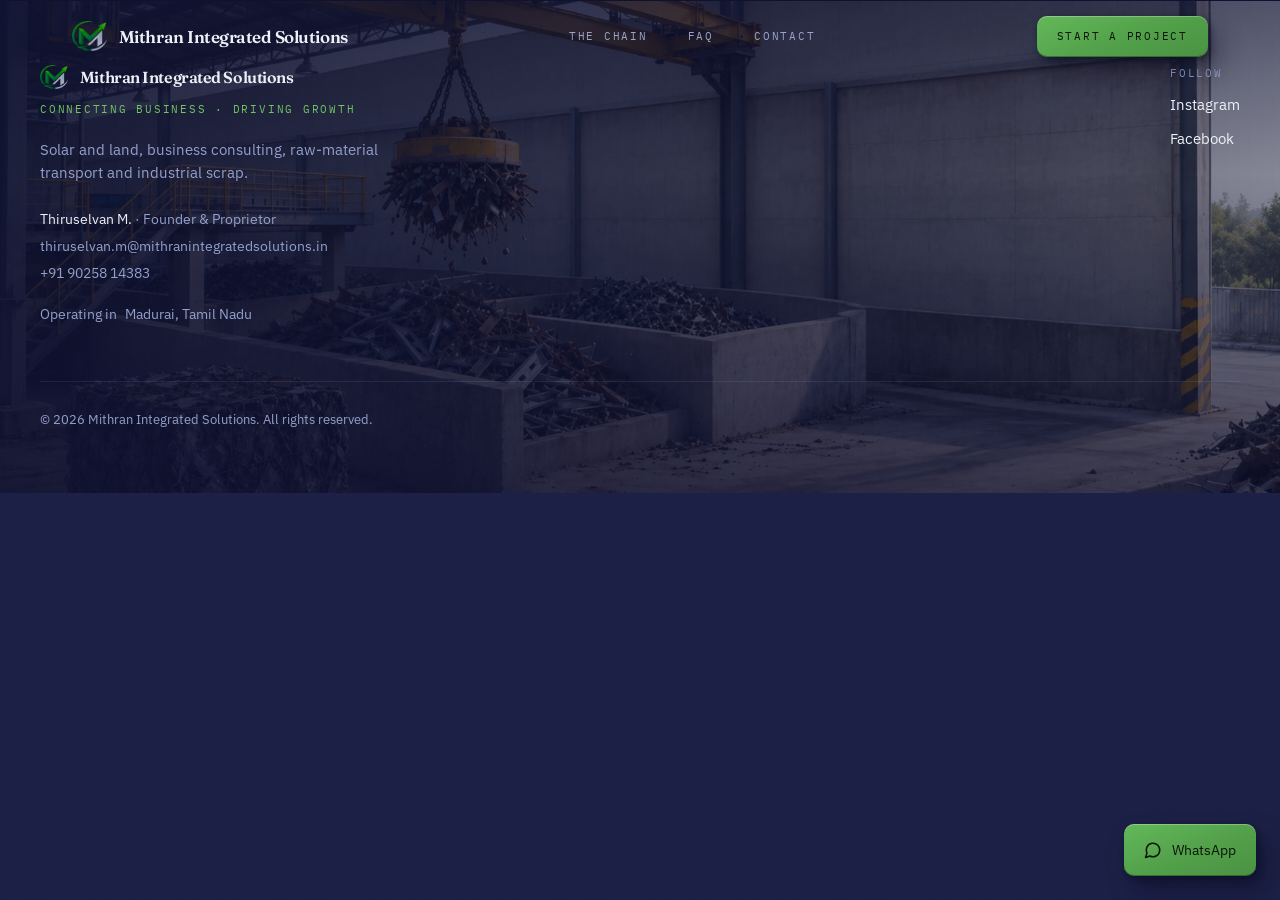
==== business-consulting/index.html @ fd0b8635 "SEO, AEO and GEO upgrade" ====
<!doctype html>
<html lang="en-IN">
<head>
<meta charset="UTF-8">
<meta name="viewport" content="width=device-width, initial-scale=1.0">
<title>Business Consulting in Madurai | Mithran Integrated Solutions</title>
<meta name="description" content="Growth strategy, financial planning and advisory work for owners who need a second set of eyes on the balance sheet and the roadmap. Mithran Integrated Solutions, Madurai, Tamil Nadu.">
<meta name="robots" content="index, follow, max-image-preview:large, max-snippet:-1, max-video-preview:-1">
<link rel="canonical" href="https://www.mithranintegratedsolutions.in/business-consulting/">
<link rel="alternate" hreflang="en-IN" href="https://www.mithranintegratedsolutions.in/business-consulting/">
<link rel="alternate" hreflang="x-default" href="https://www.mithranintegratedsolutions.in/business-consulting/">
<meta name="theme-color" content="#1C2046">
<meta name="author" content="Mithran Integrated Solutions">
<meta name="geo.region" content="IN-TN">
<meta name="geo.placename" content="Madurai">
<meta name="geo.position" content="9.9252;78.1198">
<meta name="ICBM" content="9.9252, 78.1198">
<meta property="og:type" content="website">
<meta property="og:site_name" content="Mithran Integrated Solutions">
<meta property="og:locale" content="en_IN">
<meta property="og:title" content="Business Consulting in Madurai | Mithran Integrated Solutions">
<meta property="og:description" content="Growth strategy, financial planning and advisory work for owners who need a second set of eyes on the balance sheet and the roadmap. Mithran Integrated Solutions, Madurai, Tamil Nadu.">
<meta property="og:url" content="https://www.mithranintegratedsolutions.in/business-consulting/">
<meta property="og:image" content="https://www.mithranintegratedsolutions.in/og-image.jpg">
<meta property="og:image:width" content="1200">
<meta property="og:image:height" content="630">
<meta property="og:image:alt" content="Mithran Integrated Solutions — solar & land, consulting, transport and scrap in Madurai">
<meta name="twitter:card" content="summary_large_image">
<meta name="twitter:title" content="Business Consulting in Madurai | Mithran Integrated Solutions">
<meta name="twitter:description" content="Growth strategy, financial planning and advisory work for owners who need a second set of eyes on the balance sheet and the roadmap. Mithran Integrated Solutions, Madurai, Tamil Nadu.">
<meta name="twitter:image" content="https://www.mithranintegratedsolutions.in/og-image.jpg">
<script>(function(){var p=location.pathname,b=p.indexOf("/mithran-integrated-solutions/")===0||p==="/mithran-integrated-solutions"?"/mithran-integrated-solutions":"";window.__B=b;window.__MB=b+"/assets/media/";var A=b+"/assets/";document.write('<link rel="stylesheet" href="'+A+'site.css">');document.write('<link rel="icon" type="image/png" href="'+A+'icons/favicon-64.png">');document.write('<link rel="apple-touch-icon" href="'+A+'icons/apple-touch-icon.png">');document.write('<link rel="manifest" href="'+b+'/manifest.webmanifest">');document.write('<link rel="preload" as="image" fetchpriority="high" href="'+A+'media/office-consulting.webp">');document.write('<script type="module" src="'+A+'app.js"><\/script>');})();</script>
<script type="application/ld+json">{"@context": "https://schema.org", "@graph": [{"@type": ["Organization", "ProfessionalService"], "@id": "https://www.mithranintegratedsolutions.in/#organization", "name": "Mithran Integrated Solutions", "alternateName": ["Mithran Integrated", "Mithran Solutions"], "url": "https://www.mithranintegratedsolutions.in/", "logo": {"@type": "ImageObject", "url": "https://www.mithranintegratedsolutions.in/assets/icons/icon-512.png", "width": 512, "height": 512}, "image": "https://www.mithranintegratedsolutions.in/og-image.jpg", "slogan": "Connecting Business, Driving Growth", "description": "Mithran Integrated Solutions runs solar and land, business consulting, raw-material transport and industrial scrap recovery as one chain instead of four separate vendors. Based in Madurai, Tamil Nadu.", "email": "thiruselvan.m@mithranintegratedsolutions.in", "telephone": "+919025814383", "address": {"@type": "PostalAddress", "addressLocality": "Madurai", "addressRegion": "Tamil Nadu", "addressCountry": "IN"}, "geo": {"@type": "GeoCoordinates", "latitude": 9.9252, "longitude": 78.1198}, "areaServed": [{"@type": "City", "name": "Madurai"}, {"@type": "State", "name": "Tamil Nadu"}, {"@type": "Country", "name": "India"}], "founder": {"@type": "Person", "name": "Thiruselvan M.", "jobTitle": "Founder & Proprietor"}, "contactPoint": [{"@type": "ContactPoint", "contactType": "sales", "telephone": "+919025814383", "email": "thiruselvan.m@mithranintegratedsolutions.in", "areaServed": "IN", "availableLanguage": ["English", "Tamil"]}], "sameAs": ["https://www.instagram.com/mithranintsolutions", "https://www.facebook.com/share/1Fgm7euzWz/"], "knowsAbout": ["Agricultural land brokerage", "Bulk freight logistics", "Business advisory", "Business consulting", "Financial planning", "Fleet coordination", "Industrial scrap recovery", "Industrial solar consulting", "Industrial waste handling", "Land buying and selling", "Metal sorting", "Raw material transport", "Route optimisation", "Scrap metal recycling", "Solar framing", "Solar site scoping and system sizing", "Solar-ready land brokerage", "Strategic growth planning"], "hasOfferCatalog": {"@type": "OfferCatalog", "name": "Services", "itemListElement": [{"@type": "Offer", "itemOffered": {"@type": "Service", "@id": "https://www.mithranintegratedsolutions.in/solar-land/#service", "name": "Solar & Land"}}, {"@type": "Offer", "itemOffered": {"@type": "Service", "@id": "https://www.mithranintegratedsolutions.in/business-consulting/#service", "name": "Business Consulting"}}, {"@type": "Offer", "itemOffered": {"@type": "Service", "@id": "https://www.mithranintegratedsolutions.in/transport/#service", "name": "Raw Materials Transport"}}, {"@type": "Offer", "itemOffered": {"@type": "Service", "@id": "https://www.mithranintegratedsolutions.in/scrap/#service", "name": "Industry Scrap"}}]}}, {"@type": "WebSite", "@id": "https://www.mithranintegratedsolutions.in/#website", "url": "https://www.mithranintegratedsolutions.in/", "name": "Mithran Integrated Solutions", "publisher": {"@id": "https://www.mithranintegratedsolutions.in/#organization"}, "inLanguage": "en-IN"}, {"@type": "WebPage", "@id": "https://www.mithranintegratedsolutions.in/business-consulting/#webpage", "url": "https://www.mithranintegratedsolutions.in/business-consulting/", "name": "Business Consulting in Madurai | Mithran Integrated Solutions", "isPartOf": {"@id": "https://www.mithranintegratedsolutions.in/#website"}, "about": {"@id": "https://www.mithranintegratedsolutions.in/business-consulting/#service"}, "breadcrumb": {"@id": "https://www.mithranintegratedsolutions.in/business-consulting/#breadcrumb"}, "description": "Growth strategy, financial planning and advisory work for owners who need a second set of eyes on the balance sheet and the roadmap. Mithran Integrated Solutions, Madurai, Tamil Nadu.", "inLanguage": "en-IN", "dateModified": "2026-10-20"}, {"@type": "Service", "@id": "https://www.mithranintegratedsolutions.in/business-consulting/#service", "name": "Business Consulting", "serviceType": ["Business consulting", "Strategic growth planning", "Financial planning", "Business advisory"], "description": "Growth strategy, financial planning and advisory work for owners who need a second set of eyes on the balance sheet and the roadmap. Growth strategy, financial planning and advisory work for owners who need a second set of eyes on the balance sheet and the roadmap.", "provider": {"@id": "https://www.mithranintegratedsolutions.in/#organization"}, "url": "https://www.mithranintegratedsolutions.in/business-consulting/", "areaServed": [{"@type": "City", "name": "Madurai"}, {"@type": "State", "name": "Tamil Nadu"}, {"@type": "Country", "name": "India"}], "image": "https://www.mithranintegratedsolutions.in/assets/media/office-consulting.webp", "hasOfferCatalog": {"@type": "OfferCatalog", "name": "Business Consulting", "itemListElement": [{"@type": "Offer", "itemOffered": {"@type": "Service", "name": "Strategic growth"}}, {"@type": "Offer", "itemOffered": {"@type": "Service", "name": "Financial planning"}}, {"@type": "Offer", "itemOffered": {"@type": "Service", "name": "Advisory workflows"}}]}}, {"@type": "BreadcrumbList", "@id": "https://www.mithranintegratedsolutions.in/business-consulting/#breadcrumb", "itemListElement": [{"@type": "ListItem", "position": 1, "name": "Home", "item": "https://www.mithranintegratedsolutions.in/"}, {"@type": "ListItem", "position": 2, "name": "Business Consulting", "item": "https://www.mithranintegratedsolutions.in/business-consulting/"}]}]}</script>
</head>
<body>

<div id="root"><main class="ssr"><nav aria-label="Breadcrumb"><a href="https://www.mithranintegratedsolutions.in/">Home</a> › Business Consulting</nav><p>02 · Business Consulting</p><h1>We structure how it gets paid for and run.</h1><p>Growth strategy, financial planning and advisory work for owners who need a second set of eyes on the balance sheet and the roadmap. Mithran Integrated Solutions, Madurai, Tamil Nadu.</p><p>Growth strategy, financial planning and advisory work for owners who need a second set of eyes on the balance sheet and the roadmap.</p><h2>What we do</h2><ul><li>Strategic growth</li><li>Financial planning</li><li>Advisory workflows</li></ul><h2>What comes next in the chain</h2><p>A running operation needs raw material moved to it. See <a href="https://www.mithranintegratedsolutions.in/transport/">Raw Materials Transport</a>.</p><nav aria-label="Services"><ul><li><a href="https://www.mithranintegratedsolutions.in/solar-land/">Solar &amp; Land</a></li><li><a href="https://www.mithranintegratedsolutions.in/business-consulting/">Business Consulting</a></li><li><a href="https://www.mithranintegratedsolutions.in/transport/">Raw Materials Transport</a></li><li><a href="https://www.mithranintegratedsolutions.in/scrap/">Industry Scrap</a></li></ul></nav><h2>Contact Mithran Integrated Solutions</h2><p>WhatsApp or call <a href="tel:+919025814383">+91 90258 14383</a> · Email <a href="mailto:thiruselvan.m@mithranintegratedsolutions.in">thiruselvan.m@mithranintegratedsolutions.in</a> · Based in Madurai, Tamil Nadu, India.</p><p>Founder &amp; Proprietor: Thiruselvan M.</p></main></div>
<noscript><style>#mis-intro{display:none}</style></noscript>
</body>
</html>
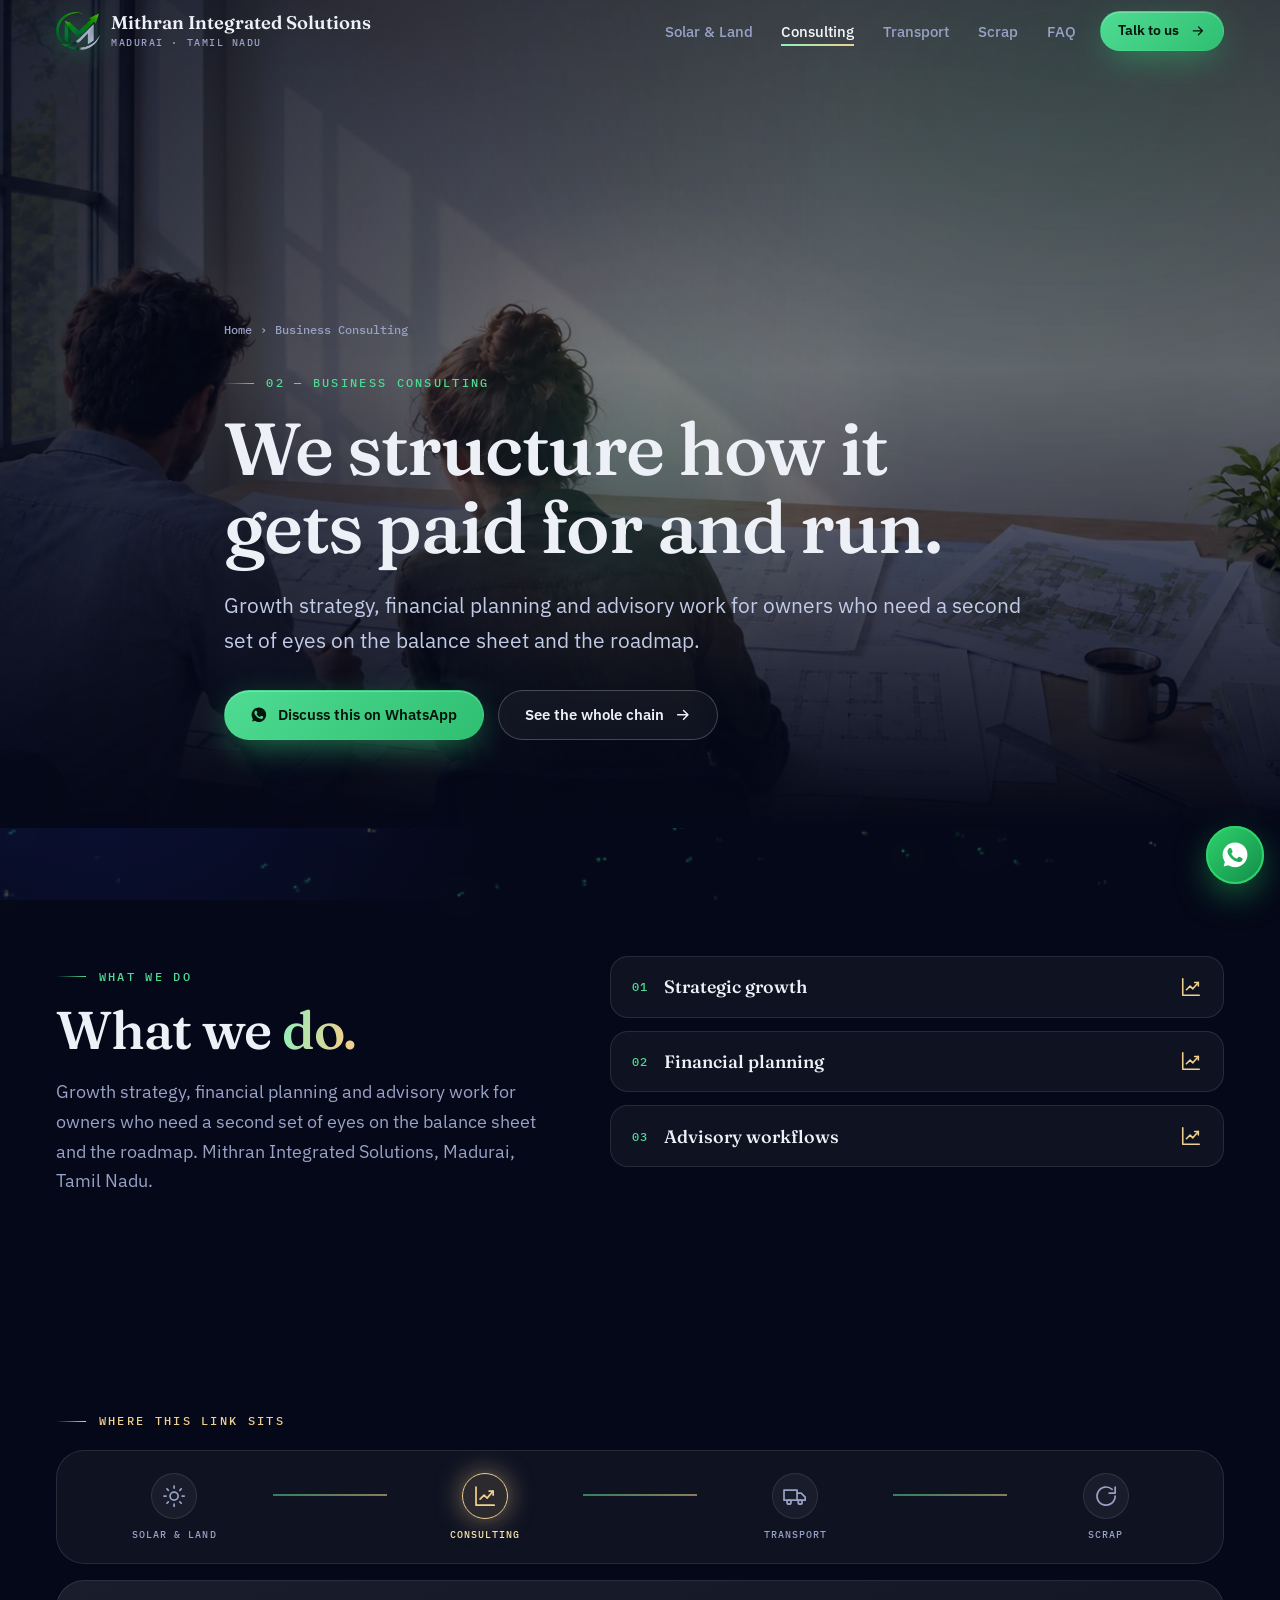
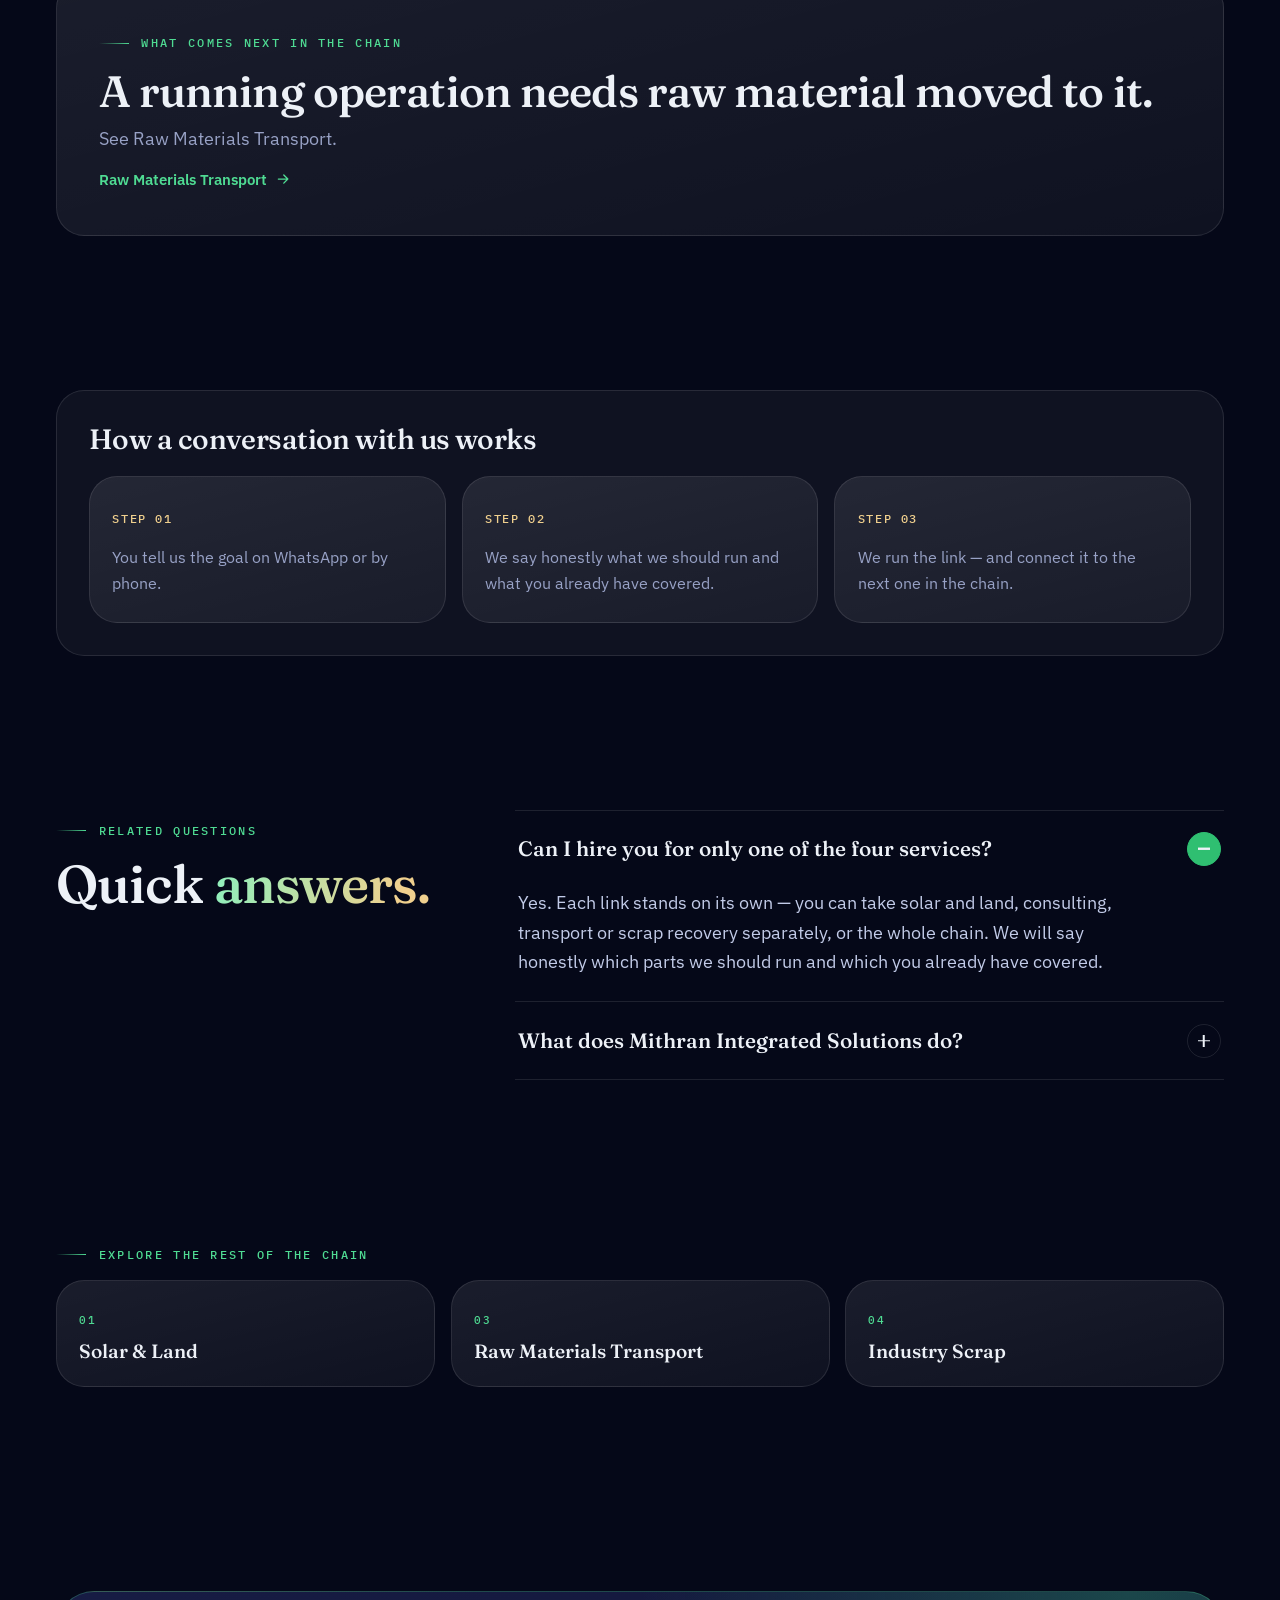
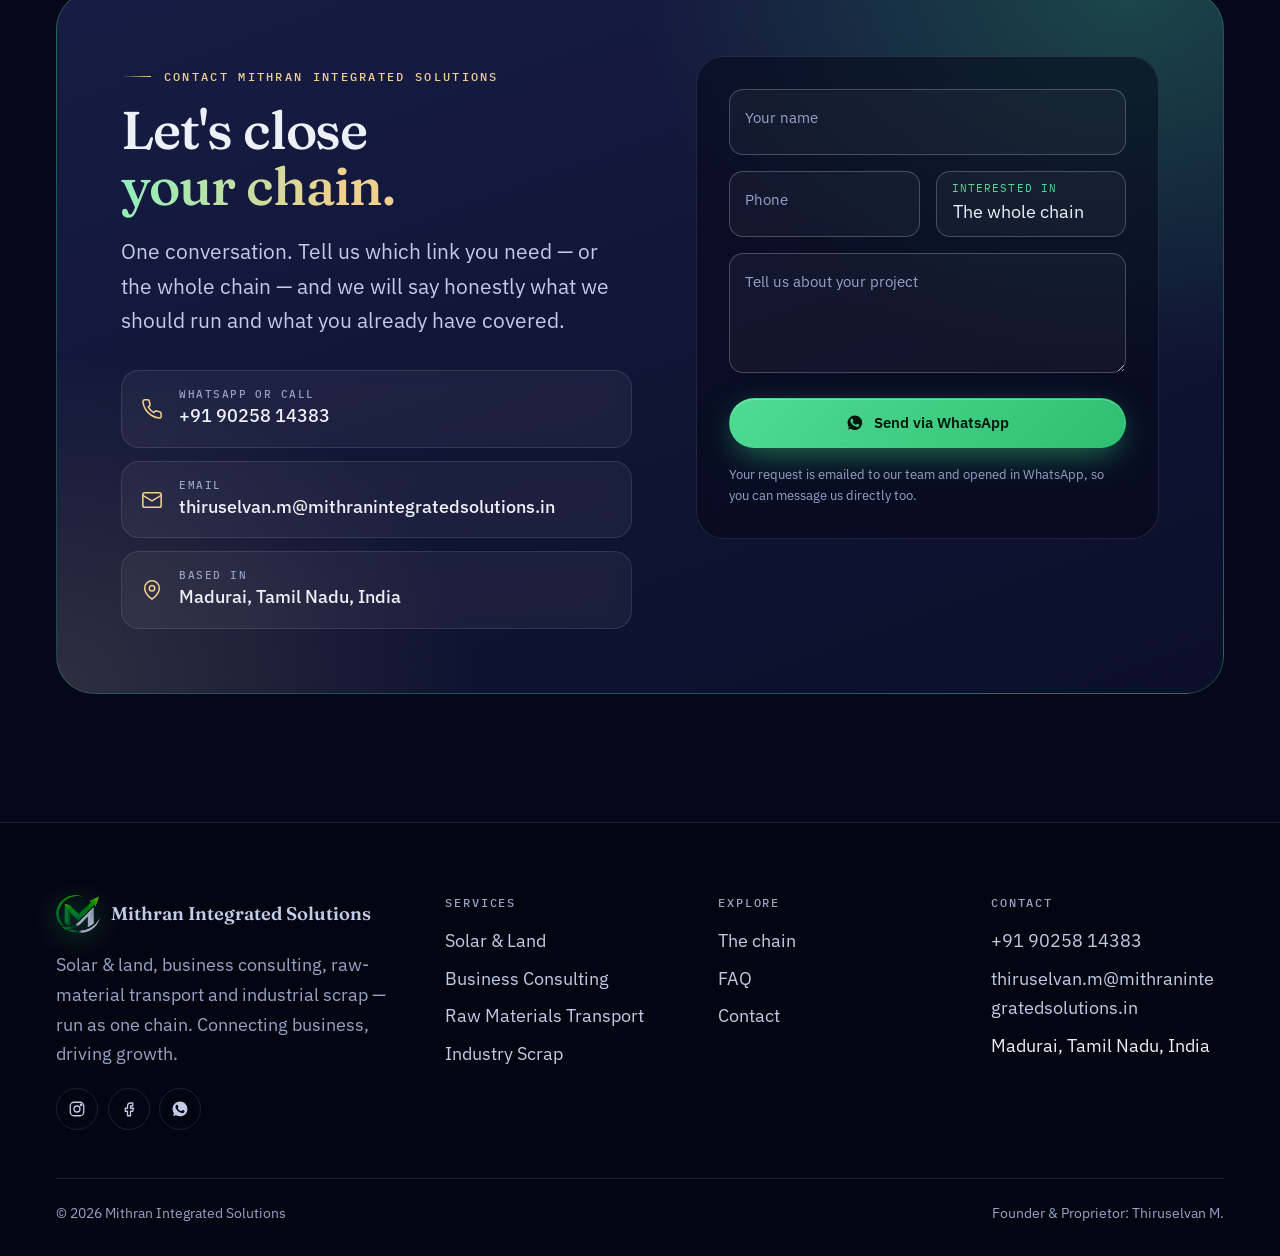
==== commit d76acad3: "New website design" ====
--- a/business-consulting/index.html
+++ b/business-consulting/index.html
@@ -9,7 +9,7 @@
 <link rel="canonical" href="https://www.mithranintegratedsolutions.in/business-consulting/">
 <link rel="alternate" hreflang="en-IN" href="https://www.mithranintegratedsolutions.in/business-consulting/">
 <link rel="alternate" hreflang="x-default" href="https://www.mithranintegratedsolutions.in/business-consulting/">
-<meta name="theme-color" content="#1C2046">
+<meta name="theme-color" content="#050818">
 <meta name="author" content="Mithran Integrated Solutions">
 <meta name="geo.region" content="IN-TN">
 <meta name="geo.placename" content="Madurai">
@@ -29,12 +29,94 @@
 <meta name="twitter:title" content="Business Consulting in Madurai | Mithran Integrated Solutions">
 <meta name="twitter:description" content="Growth strategy, financial planning and advisory work for owners who need a second set of eyes on the balance sheet and the roadmap. Mithran Integrated Solutions, Madurai, Tamil Nadu.">
 <meta name="twitter:image" content="https://www.mithranintegratedsolutions.in/og-image.jpg">
-<script>(function(){var p=location.pathname,b=p.indexOf("/mithran-integrated-solutions/")===0||p==="/mithran-integrated-solutions"?"/mithran-integrated-solutions":"";window.__B=b;window.__MB=b+"/assets/media/";var A=b+"/assets/";document.write('<link rel="stylesheet" href="'+A+'site.css">');document.write('<link rel="icon" type="image/png" href="'+A+'icons/favicon-64.png">');document.write('<link rel="apple-touch-icon" href="'+A+'icons/apple-touch-icon.png">');document.write('<link rel="manifest" href="'+b+'/manifest.webmanifest">');document.write('<link rel="preload" as="image" fetchpriority="high" href="'+A+'media/office-consulting.webp">');document.write('<script type="module" src="'+A+'app.js"><\/script>');})();</script>
 <script type="application/ld+json">{"@context": "https://schema.org", "@graph": [{"@type": ["Organization", "ProfessionalService"], "@id": "https://www.mithranintegratedsolutions.in/#organization", "name": "Mithran Integrated Solutions", "alternateName": ["Mithran Integrated", "Mithran Solutions"], "url": "https://www.mithranintegratedsolutions.in/", "logo": {"@type": "ImageObject", "url": "https://www.mithranintegratedsolutions.in/assets/icons/icon-512.png", "width": 512, "height": 512}, "image": "https://www.mithranintegratedsolutions.in/og-image.jpg", "slogan": "Connecting Business, Driving Growth", "description": "Mithran Integrated Solutions runs solar and land, business consulting, raw-material transport and industrial scrap recovery as one chain instead of four separate vendors. Based in Madurai, Tamil Nadu.", "email": "thiruselvan.m@mithranintegratedsolutions.in", "telephone": "+919025814383", "address": {"@type": "PostalAddress", "addressLocality": "Madurai", "addressRegion": "Tamil Nadu", "addressCountry": "IN"}, "geo": {"@type": "GeoCoordinates", "latitude": 9.9252, "longitude": 78.1198}, "areaServed": [{"@type": "City", "name": "Madurai"}, {"@type": "State", "name": "Tamil Nadu"}, {"@type": "Country", "name": "India"}], "founder": {"@type": "Person", "name": "Thiruselvan M.", "jobTitle": "Founder & Proprietor"}, "contactPoint": [{"@type": "ContactPoint", "contactType": "sales", "telephone": "+919025814383", "email": "thiruselvan.m@mithranintegratedsolutions.in", "areaServed": "IN", "availableLanguage": ["English", "Tamil"]}], "sameAs": ["https://www.instagram.com/mithranintsolutions", "https://www.facebook.com/share/1Fgm7euzWz/"], "knowsAbout": ["Agricultural land brokerage", "Bulk freight logistics", "Business advisory", "Business consulting", "Financial planning", "Fleet coordination", "Industrial scrap recovery", "Industrial solar consulting", "Industrial waste handling", "Land buying and selling", "Metal sorting", "Raw material transport", "Route optimisation", "Scrap metal recycling", "Solar framing", "Solar site scoping and system sizing", "Solar-ready land brokerage", "Strategic growth planning"], "hasOfferCatalog": {"@type": "OfferCatalog", "name": "Services", "itemListElement": [{"@type": "Offer", "itemOffered": {"@type": "Service", "@id": "https://www.mithranintegratedsolutions.in/solar-land/#service", "name": "Solar & Land"}}, {"@type": "Offer", "itemOffered": {"@type": "Service", "@id": "https://www.mithranintegratedsolutions.in/business-consulting/#service", "name": "Business Consulting"}}, {"@type": "Offer", "itemOffered": {"@type": "Service", "@id": "https://www.mithranintegratedsolutions.in/transport/#service", "name": "Raw Materials Transport"}}, {"@type": "Offer", "itemOffered": {"@type": "Service", "@id": "https://www.mithranintegratedsolutions.in/scrap/#service", "name": "Industry Scrap"}}]}}, {"@type": "WebSite", "@id": "https://www.mithranintegratedsolutions.in/#website", "url": "https://www.mithranintegratedsolutions.in/", "name": "Mithran Integrated Solutions", "publisher": {"@id": "https://www.mithranintegratedsolutions.in/#organization"}, "inLanguage": "en-IN"}, {"@type": "WebPage", "@id": "https://www.mithranintegratedsolutions.in/business-consulting/#webpage", "url": "https://www.mithranintegratedsolutions.in/business-consulting/", "name": "Business Consulting in Madurai | Mithran Integrated Solutions", "isPartOf": {"@id": "https://www.mithranintegratedsolutions.in/#website"}, "about": {"@id": "https://www.mithranintegratedsolutions.in/business-consulting/#service"}, "breadcrumb": {"@id": "https://www.mithranintegratedsolutions.in/business-consulting/#breadcrumb"}, "description": "Growth strategy, financial planning and advisory work for owners who need a second set of eyes on the balance sheet and the roadmap. Mithran Integrated Solutions, Madurai, Tamil Nadu.", "inLanguage": "en-IN", "dateModified": "2026-10-20"}, {"@type": "Service", "@id": "https://www.mithranintegratedsolutions.in/business-consulting/#service", "name": "Business Consulting", "serviceType": ["Business consulting", "Strategic growth planning", "Financial planning", "Business advisory"], "description": "Growth strategy, financial planning and advisory work for owners who need a second set of eyes on the balance sheet and the roadmap. Growth strategy, financial planning and advisory work for owners who need a second set of eyes on the balance sheet and the roadmap.", "provider": {"@id": "https://www.mithranintegratedsolutions.in/#organization"}, "url": "https://www.mithranintegratedsolutions.in/business-consulting/", "areaServed": [{"@type": "City", "name": "Madurai"}, {"@type": "State", "name": "Tamil Nadu"}, {"@type": "Country", "name": "India"}], "image": "https://www.mithranintegratedsolutions.in/assets/media/office-consulting.webp", "hasOfferCatalog": {"@type": "OfferCatalog", "name": "Business Consulting", "itemListElement": [{"@type": "Offer", "itemOffered": {"@type": "Service", "name": "Strategic growth"}}, {"@type": "Offer", "itemOffered": {"@type": "Service", "name": "Financial planning"}}, {"@type": "Offer", "itemOffered": {"@type": "Service", "name": "Advisory workflows"}}]}}, {"@type": "BreadcrumbList", "@id": "https://www.mithranintegratedsolutions.in/business-consulting/#breadcrumb", "itemListElement": [{"@type": "ListItem", "position": 1, "name": "Home", "item": "https://www.mithranintegratedsolutions.in/"}, {"@type": "ListItem", "position": 2, "name": "Business Consulting", "item": "https://www.mithranintegratedsolutions.in/business-consulting/"}]}]}</script>
+<script>(function(){var r=document.documentElement;r.classList.add('js');try{if(sessionStorage.getItem('pt')==='1'){r.classList.add('pt-cover');sessionStorage.removeItem('pt')}}catch(e){}})();</script>
+<link rel="icon" type="image/png" href="../assets/icons/favicon-64.png">
+<link rel="apple-touch-icon" href="../assets/icons/apple-touch-icon.png">
+<link rel="manifest" href="../manifest.webmanifest">
+<link rel="stylesheet" href="../assets/fonts.css">
+<link rel="stylesheet" href="../assets/ds.css">
 </head>
 <body>
+<a class="skip-link" href="#main">Skip to content</a>
+<div class="bg-nebula"></div><canvas id="ambient"></canvas><canvas id="ambient-bloom"></canvas><div class="grid-lines"></div><div class="cursor-light"></div>
+<div class="pt" aria-hidden="true"><i></i><i></i><i></i><i></i><i></i><i></i></div>
+<header class="hdr"><div class="hdr-in">
+<a class="brand" href="../" aria-label="Mithran Integrated Solutions — home"><img src="../assets/media/logo-mark.webp" alt="" width="44" height="38"><div><b>Mithran Integrated Solutions</b><small>Madurai · Tamil Nadu</small></div></a>
+<nav class="nav" aria-label="Main"><a class="lnk" href="../solar-land/">Solar &amp; Land</a><a class="lnk" href="../business-consulting/" aria-current="page">Consulting</a><a class="lnk" href="../transport/">Transport</a><a class="lnk" href="../scrap/">Scrap</a><a class="lnk" href="../#faq">FAQ</a><a class="btn btn-primary btn-sm" data-mag href="https://wa.me/919025814383?text=Hello%20Mithran%20Integrated%20Solutions%2C%20I%27d%20like%20to%20know%20more%20about%20your%20services." target="_blank" rel="noopener">Talk to us <svg viewBox="0 0 24 24" fill="none" stroke="currentColor" stroke-width="2" stroke-linecap="round" stroke-linejoin="round" aria-hidden="true"><path d="M5 12h14M13 6l6 6-6 6"/></svg></a></nav>
+<button class="burger" type="button" aria-label="Open menu" aria-expanded="false"><i></i><i></i><i></i></button>
+</div></header>
+<div class="mmenu" aria-label="Mobile menu"><a class="big" style="--i:0" href="../solar-land/"><small>01</small>Solar &amp; Land</a><a class="big" style="--i:1" href="../business-consulting/"><small>02</small>Business Consulting</a><a class="big" style="--i:2" href="../transport/"><small>03</small>Raw Materials Transport</a><a class="big" style="--i:3" href="../scrap/"><small>04</small>Industry Scrap</a><a class="big" style="--i:4" href="../#faq"><small>05</small>FAQ</a><div class="quick"><a class="btn btn-primary" href="https://wa.me/919025814383?text=Hello%20Mithran%20Integrated%20Solutions%2C%20I%27d%20like%20to%20know%20more%20about%20your%20services." target="_blank" rel="noopener"><svg viewBox="0 0 24 24" fill="currentColor" aria-hidden="true"><path d="M17.47 14.38c-.3-.15-1.76-.87-2.03-.97-.27-.1-.47-.15-.67.15-.2.3-.77.97-.94 1.17-.17.2-.35.22-.65.07-.3-.15-1.26-.46-2.4-1.48-.89-.79-1.49-1.77-1.66-2.07-.17-.3-.02-.46.13-.61.13-.13.3-.35.45-.52.15-.17.2-.3.3-.5.1-.2.05-.37-.02-.52-.07-.15-.67-1.62-.92-2.22-.24-.58-.49-.5-.67-.51h-.57c-.2 0-.52.07-.8.37-.27.3-1.04 1.02-1.04 2.48 0 1.46 1.07 2.88 1.21 3.08.15.2 2.1 3.2 5.08 4.49.71.31 1.26.49 1.69.63.71.23 1.36.2 1.87.12.57-.08 1.76-.72 2-1.41.25-.69.25-1.29.17-1.41-.07-.12-.27-.2-.57-.35zM12.04 21.8a9.9 9.9 0 0 1-5.03-1.38l-.36-.21-3.74.98 1-3.65-.24-.37A9.86 9.86 0 0 1 2.1 11.9C2.1 6.4 6.55 1.95 12.05 1.95c2.65 0 5.14 1.03 7.01 2.91a9.82 9.82 0 0 1 2.9 7.01c0 5.5-4.46 9.93-9.92 9.93z"/></svg> WhatsApp us</a><a class="btn btn-ghost" href="tel:+919025814383"><svg viewBox="0 0 24 24" fill="none" stroke="currentColor" stroke-width="1.7" stroke-linecap="round" stroke-linejoin="round" aria-hidden="true"><path d="M22 16.9v3a2 2 0 0 1-2.2 2 19.8 19.8 0 0 1-8.6-3.1 19.5 19.5 0 0 1-6-6A19.8 19.8 0 0 1 2.1 4.2 2 2 0 0 1 4.1 2h3a2 2 0 0 1 2 1.7c.1 1 .4 1.9.7 2.8a2 2 0 0 1-.5 2.1L8 9.9a16 16 0 0 0 6 6l1.3-1.3a2 2 0 0 1 2.1-.4c.9.3 1.8.6 2.8.7a2 2 0 0 1 1.7 2z"/></svg> +91 90258 14383</a></div></div><main id="main">
+<section class="p-hero"><div class="bg" aria-hidden="true"><img src="../assets/media/office-consulting.webp" alt="" fetchpriority="high"></div>
+<div class="wrap">
+<nav class="crumbs rv" aria-label="Breadcrumb"><a href="../">Home</a><span>›</span><span>Business Consulting</span></nav>
+<span class="eyebrow rv">02 — Business Consulting</span>
+<h1 class="split">We structure how it gets paid for and run.</h1>
+<p class="lead rv" style="--d:.15s">Growth strategy, financial planning and advisory work for owners who need a second set of eyes on the balance sheet and the roadmap.</p>
+<div class="cta-row rv" style="--d:.25s"><a class="btn btn-primary" data-mag href="https://wa.me/919025814383?text=Hello%20Mithran%20Integrated%20Solutions%2C%20I%27d%20like%20to%20know%20more%20about%20your%20services." target="_blank" rel="noopener"><svg viewBox="0 0 24 24" fill="currentColor" aria-hidden="true"><path d="M17.47 14.38c-.3-.15-1.76-.87-2.03-.97-.27-.1-.47-.15-.67.15-.2.3-.77.97-.94 1.17-.17.2-.35.22-.65.07-.3-.15-1.26-.46-2.4-1.48-.89-.79-1.49-1.77-1.66-2.07-.17-.3-.02-.46.13-.61.13-.13.3-.35.45-.52.15-.17.2-.3.3-.5.1-.2.05-.37-.02-.52-.07-.15-.67-1.62-.92-2.22-.24-.58-.49-.5-.67-.51h-.57c-.2 0-.52.07-.8.37-.27.3-1.04 1.02-1.04 2.48 0 1.46 1.07 2.88 1.21 3.08.15.2 2.1 3.2 5.08 4.49.71.31 1.26.49 1.69.63.71.23 1.36.2 1.87.12.57-.08 1.76-.72 2-1.41.25-.69.25-1.29.17-1.41-.07-.12-.27-.2-.57-.35zM12.04 21.8a9.9 9.9 0 0 1-5.03-1.38l-.36-.21-3.74.98 1-3.65-.24-.37A9.86 9.86 0 0 1 2.1 11.9C2.1 6.4 6.55 1.95 12.05 1.95c2.65 0 5.14 1.03 7.01 2.91a9.82 9.82 0 0 1 2.9 7.01c0 5.5-4.46 9.93-9.92 9.93z"/></svg> Discuss this on WhatsApp</a><a class="btn btn-ghost" data-mag href="../#chain">See the whole chain <svg viewBox="0 0 24 24" fill="none" stroke="currentColor" stroke-width="2" stroke-linecap="round" stroke-linejoin="round" aria-hidden="true"><path d="M5 12h14M13 6l6 6-6 6"/></svg></a></div>
+</div></section>
 
-<div id="root"><main class="ssr"><nav aria-label="Breadcrumb"><a href="https://www.mithranintegratedsolutions.in/">Home</a> › Business Consulting</nav><p>02 · Business Consulting</p><h1>We structure how it gets paid for and run.</h1><p>Growth strategy, financial planning and advisory work for owners who need a second set of eyes on the balance sheet and the roadmap. Mithran Integrated Solutions, Madurai, Tamil Nadu.</p><p>Growth strategy, financial planning and advisory work for owners who need a second set of eyes on the balance sheet and the roadmap.</p><h2>What we do</h2><ul><li>Strategic growth</li><li>Financial planning</li><li>Advisory workflows</li></ul><h2>What comes next in the chain</h2><p>A running operation needs raw material moved to it. See <a href="https://www.mithranintegratedsolutions.in/transport/">Raw Materials Transport</a>.</p><nav aria-label="Services"><ul><li><a href="https://www.mithranintegratedsolutions.in/solar-land/">Solar &amp; Land</a></li><li><a href="https://www.mithranintegratedsolutions.in/business-consulting/">Business Consulting</a></li><li><a href="https://www.mithranintegratedsolutions.in/transport/">Raw Materials Transport</a></li><li><a href="https://www.mithranintegratedsolutions.in/scrap/">Industry Scrap</a></li></ul></nav><h2>Contact Mithran Integrated Solutions</h2><p>WhatsApp or call <a href="tel:+919025814383">+91 90258 14383</a> · Email <a href="mailto:thiruselvan.m@mithranintegratedsolutions.in">thiruselvan.m@mithranintegratedsolutions.in</a> · Based in Madurai, Tamil Nadu, India.</p><p>Founder &amp; Proprietor: Thiruselvan M.</p></main></div>
-<noscript><style>#mis-intro{display:none}</style></noscript>
+<section class="sec"><div class="wrap p-grid">
+<div><span class="eyebrow rv">What we do</span><h2 class="split" style="margin-top:1rem">What we <span class="hl">do.</span></h2>
+<p class="muted rv" style="margin-top:1.2rem;max-width:52ch">Growth strategy, financial planning and advisory work for owners who need a second set of eyes on the balance sheet and the roadmap. Mithran Integrated Solutions, Madurai, Tamil Nadu.</p></div>
+<ul class="svc-list"><li class="rv" data-n="01" style="--d:0.0s">Strategic growth<svg class="" viewBox="0 0 24 24" fill="none" stroke="currentColor" stroke-width="1.7" stroke-linecap="round" stroke-linejoin="round" aria-hidden="true"><path d="M3 3v18h18"/><path d="M7 15l4-4 3 3 6-7"/><path d="M16 7h4v4"/></svg></li><li class="rv" data-n="02" style="--d:0.08s">Financial planning<svg class="" viewBox="0 0 24 24" fill="none" stroke="currentColor" stroke-width="1.7" stroke-linecap="round" stroke-linejoin="round" aria-hidden="true"><path d="M3 3v18h18"/><path d="M7 15l4-4 3 3 6-7"/><path d="M16 7h4v4"/></svg></li><li class="rv" data-n="03" style="--d:0.16s">Advisory workflows<svg class="" viewBox="0 0 24 24" fill="none" stroke="currentColor" stroke-width="1.7" stroke-linecap="round" stroke-linejoin="round" aria-hidden="true"><path d="M3 3v18h18"/><path d="M7 15l4-4 3 3 6-7"/><path d="M16 7h4v4"/></svg></li></ul>
+</div></section>
+
+<section class="sec sec-tight"><div class="wrap">
+<span class="eyebrow gold rv">Where this link sits</span>
+<div class="rv" style="margin-top:1.2rem"><div class="tracker" aria-label="Position in the chain"><a class="tk" href="../solar-land/"><i><svg class="" viewBox="0 0 24 24" fill="none" stroke="currentColor" stroke-width="1.7" stroke-linecap="round" stroke-linejoin="round" aria-hidden="true"><circle cx="12" cy="12" r="4"/><path d="M12 2v2M12 20v2M4.9 4.9l1.4 1.4M17.7 17.7l1.4 1.4M2 12h2M20 12h2M4.9 19.1l1.4-1.4M17.7 6.3l1.4-1.4"/></svg></i>Solar &amp; Land</a><span class="tk-link"></span><a class="tk here" href="../business-consulting/"><i><svg class="" viewBox="0 0 24 24" fill="none" stroke="currentColor" stroke-width="1.7" stroke-linecap="round" stroke-linejoin="round" aria-hidden="true"><path d="M3 3v18h18"/><path d="M7 15l4-4 3 3 6-7"/><path d="M16 7h4v4"/></svg></i>Consulting</a><span class="tk-link"></span><a class="tk" href="../transport/"><i><svg class="" viewBox="0 0 24 24" fill="none" stroke="currentColor" stroke-width="1.7" stroke-linecap="round" stroke-linejoin="round" aria-hidden="true"><path d="M1 6h13v10H1z"/><path d="M14 9h4l4 4v3h-8"/><circle cx="6" cy="18" r="2"/><circle cx="17" cy="18" r="2"/></svg></i>Transport</a><span class="tk-link"></span><a class="tk" href="../scrap/"><i><svg class="" viewBox="0 0 24 24" fill="none" stroke="currentColor" stroke-width="1.7" stroke-linecap="round" stroke-linejoin="round" aria-hidden="true"><path d="M21 12a9 9 0 1 1-3-6.7"/><path d="M21 3v6h-6"/></svg></i>Scrap</a></div></div>
+<a class="next-card card tilt rv" style="margin-top:1rem" href="../transport/"><span class="eyebrow">What comes next in the chain</span>
+<h2>A running operation needs raw material moved to it.</h2><p class="muted">See Raw Materials Transport.</p><span class="link-arrow" style="margin-top:1rem">Raw Materials Transport <svg viewBox="0 0 24 24" fill="none" stroke="currentColor" stroke-width="2" stroke-linecap="round" stroke-linejoin="round" aria-hidden="true"><path d="M5 12h14M13 6l6 6-6 6"/></svg></span></a>
+</div></section>
+
+<section class="sec sec-tight"><div class="wrap"><div class="panel rv">
+<h3>How a conversation with us works</h3>
+<div class="leaks" style="grid-template-columns:repeat(3,1fr);margin-top:1.2rem">
+<div class="leak card"><b>Step 01</b><p>You tell us the goal on WhatsApp or by phone.</p></div>
+<div class="leak card"><b>Step 02</b><p>We say honestly what we should run and what you already have covered.</p></div>
+<div class="leak card"><b>Step 03</b><p>We run the link — and connect it to the next one in the chain.</p></div></div></div></div></section>
+
+<section class="sec sec-tight"><div class="wrap"><div class="faq-grid" style="grid-template-columns:.7fr 1.3fr">
+<div><span class="eyebrow rv">Related questions</span><h2 class="split" style="margin-top:1rem">Quick <span class="hl">answers.</span></h2></div>
+<div class="faq rv"><details open><summary><h3 style="font:inherit;letter-spacing:inherit">Can I hire you for only one of the four services?</h3><i></i></summary><div class="ans">Yes. Each link stands on its own — you can take solar and land, consulting, transport or scrap recovery separately, or the whole chain. We will say honestly which parts we should run and which you already have covered.</div></details><details><summary><h3 style="font:inherit;letter-spacing:inherit">What does Mithran Integrated Solutions do?</h3><i></i></summary><div class="ans">Mithran Integrated Solutions runs four connected lines of work: industrial solar and land, business consulting, raw-material transport, and industrial scrap recovery. They are offered as one chain so that a project does not lose time or money at the handovers between separate vendors.</div></details></div></div></div></section>
+
+<section class="sec sec-tight"><div class="wrap"><span class="eyebrow rv">Explore the rest of the chain</span>
+<div class="others"><a class="oth card tilt rv" href="../solar-land/" style="--d:0.0s"><small>01</small><b>Solar &amp; Land</b></a><a class="oth card tilt rv" href="../transport/" style="--d:0.08s"><small>03</small><b>Raw Materials Transport</b></a><a class="oth card tilt rv" href="../scrap/" style="--d:0.16s"><small>04</small><b>Industry Scrap</b></a></div></div></section>
+<section class="sec" id="contact"><div class="wrap"><div class="contact-card rv">
+<div class="contact-grid"><div>
+<span class="eyebrow gold">Contact Mithran Integrated Solutions</span>
+<h2>Let's close <span class="grad-em">your chain.</span></h2>
+<p class="lead">One conversation. Tell us which link you need — or the whole chain — and we will say honestly what we should run and what you already have covered.</p>
+<div class="c-list">
+<a class="c-item" href="tel:+919025814383"><svg viewBox="0 0 24 24" fill="none" stroke="currentColor" stroke-width="1.7" stroke-linecap="round" stroke-linejoin="round" aria-hidden="true"><path d="M22 16.9v3a2 2 0 0 1-2.2 2 19.8 19.8 0 0 1-8.6-3.1 19.5 19.5 0 0 1-6-6A19.8 19.8 0 0 1 2.1 4.2 2 2 0 0 1 4.1 2h3a2 2 0 0 1 2 1.7c.1 1 .4 1.9.7 2.8a2 2 0 0 1-.5 2.1L8 9.9a16 16 0 0 0 6 6l1.3-1.3a2 2 0 0 1 2.1-.4c.9.3 1.8.6 2.8.7a2 2 0 0 1 1.7 2z"/></svg><div><small>WhatsApp or call</small><span>+91 90258 14383</span></div></a>
+<a class="c-item" href="mailto:thiruselvan.m@mithranintegratedsolutions.in"><svg viewBox="0 0 24 24" fill="none" stroke="currentColor" stroke-width="1.7" stroke-linecap="round" stroke-linejoin="round" aria-hidden="true"><rect x="2" y="4" width="20" height="16" rx="2"/><path d="M22 7l-10 6L2 7"/></svg><div><small>Email</small><span>thiruselvan.m@mithranintegratedsolutions.in</span></div></a>
+<div class="c-item"><svg viewBox="0 0 24 24" fill="none" stroke="currentColor" stroke-width="1.7" stroke-linecap="round" stroke-linejoin="round" aria-hidden="true"><path d="M20 10c0 6-8 12-8 12S4 16 4 10a8 8 0 0 1 16 0z"/><circle cx="12" cy="10" r="3"/></svg><div><small>Based in</small><span>Madurai, Tamil Nadu, India</span></div></div>
+</div></div>
+<form class="form" data-wa>
+<div class="field"><input id="f-n" name="name" placeholder=" " required autocomplete="name"><label for="f-n">Your name</label></div>
+<div class="row"><div class="field"><input id="f-p" name="phone" type="tel" placeholder=" " autocomplete="tel"><label for="f-p">Phone</label></div>
+<div class="field"><select id="f-t" name="topic"><option>The whole chain</option><option>Solar &amp; Land</option><option>Business Consulting</option><option>Raw Materials Transport</option><option>Industry Scrap</option></select><label for="f-t">Interested in</label></div></div>
+<div class="field"><textarea id="f-m" name="message" placeholder=" "></textarea><label for="f-m">Tell us about your project</label></div>
+<button class="btn btn-primary" data-mag type="submit"><svg viewBox="0 0 24 24" fill="currentColor" aria-hidden="true"><path d="M17.47 14.38c-.3-.15-1.76-.87-2.03-.97-.27-.1-.47-.15-.67.15-.2.3-.77.97-.94 1.17-.17.2-.35.22-.65.07-.3-.15-1.26-.46-2.4-1.48-.89-.79-1.49-1.77-1.66-2.07-.17-.3-.02-.46.13-.61.13-.13.3-.35.45-.52.15-.17.2-.3.3-.5.1-.2.05-.37-.02-.52-.07-.15-.67-1.62-.92-2.22-.24-.58-.49-.5-.67-.51h-.57c-.2 0-.52.07-.8.37-.27.3-1.04 1.02-1.04 2.48 0 1.46 1.07 2.88 1.21 3.08.15.2 2.1 3.2 5.08 4.49.71.31 1.26.49 1.69.63.71.23 1.36.2 1.87.12.57-.08 1.76-.72 2-1.41.25-.69.25-1.29.17-1.41-.07-.12-.27-.2-.57-.35zM12.04 21.8a9.9 9.9 0 0 1-5.03-1.38l-.36-.21-3.74.98 1-3.65-.24-.37A9.86 9.86 0 0 1 2.1 11.9C2.1 6.4 6.55 1.95 12.05 1.95c2.65 0 5.14 1.03 7.01 2.91a9.82 9.82 0 0 1 2.9 7.01c0 5.5-4.46 9.93-9.92 9.93z"/></svg> Send via WhatsApp</button>
+<small>Your request is emailed to our team and opened in WhatsApp, so you can message us directly too.</small></form>
+</div></div></div></section>
+</main>
+<footer class="ftr"><div class="wrap"><div class="ftr-grid">
+<div><a class="brand" href="../"><img src="../assets/media/logo-mark.webp" alt="" width="44" height="38"><div><b>Mithran Integrated Solutions</b></div></a>
+<p class="muted" style="margin-top:1.1rem;max-width:38ch">Solar &amp; land, business consulting, raw-material transport and industrial scrap — run as one chain. Connecting business, driving growth.</p>
+<div class="socials"><a href="https://www.instagram.com/mithranintsolutions" aria-label="Instagram" target="_blank" rel="noopener"><svg viewBox="0 0 24 24" fill="none" stroke="currentColor" stroke-width="1.7" stroke-linecap="round" stroke-linejoin="round" aria-hidden="true"><rect x="3" y="3" width="18" height="18" rx="5"/><circle cx="12" cy="12" r="4"/><circle cx="17.5" cy="6.5" r="1" fill="currentColor"/></svg></a><a href="https://www.facebook.com/share/1Fgm7euzWz/" aria-label="Facebook" target="_blank" rel="noopener"><svg viewBox="0 0 24 24" fill="none" stroke="currentColor" stroke-width="1.7" stroke-linecap="round" stroke-linejoin="round" aria-hidden="true"><path d="M14 8h3V4h-3a4 4 0 0 0-4 4v3H7v4h3v6h4v-6h3l1-4h-4V8z"/></svg></a><a href="https://wa.me/919025814383?text=Hello%20Mithran%20Integrated%20Solutions%2C%20I%27d%20like%20to%20know%20more%20about%20your%20services." aria-label="WhatsApp" target="_blank" rel="noopener"><svg viewBox="0 0 24 24" fill="currentColor" aria-hidden="true"><path d="M17.47 14.38c-.3-.15-1.76-.87-2.03-.97-.27-.1-.47-.15-.67.15-.2.3-.77.97-.94 1.17-.17.2-.35.22-.65.07-.3-.15-1.26-.46-2.4-1.48-.89-.79-1.49-1.77-1.66-2.07-.17-.3-.02-.46.13-.61.13-.13.3-.35.45-.52.15-.17.2-.3.3-.5.1-.2.05-.37-.02-.52-.07-.15-.67-1.62-.92-2.22-.24-.58-.49-.5-.67-.51h-.57c-.2 0-.52.07-.8.37-.27.3-1.04 1.02-1.04 2.48 0 1.46 1.07 2.88 1.21 3.08.15.2 2.1 3.2 5.08 4.49.71.31 1.26.49 1.69.63.71.23 1.36.2 1.87.12.57-.08 1.76-.72 2-1.41.25-.69.25-1.29.17-1.41-.07-.12-.27-.2-.57-.35zM12.04 21.8a9.9 9.9 0 0 1-5.03-1.38l-.36-.21-3.74.98 1-3.65-.24-.37A9.86 9.86 0 0 1 2.1 11.9C2.1 6.4 6.55 1.95 12.05 1.95c2.65 0 5.14 1.03 7.01 2.91a9.82 9.82 0 0 1 2.9 7.01c0 5.5-4.46 9.93-9.92 9.93z"/></svg></a></div></div>
+<div><h4>Services</h4><ul><li><a href="../solar-land/">Solar &amp; Land</a></li><li><a href="../business-consulting/">Business Consulting</a></li><li><a href="../transport/">Raw Materials Transport</a></li><li><a href="../scrap/">Industry Scrap</a></li></ul></div>
+<div><h4>Explore</h4><ul><li><a href="../#chain">The chain</a></li><li><a href="../#faq">FAQ</a></li><li><a href="../#contact">Contact</a></li></ul></div>
+<div><h4>Contact</h4><ul><li><a href="tel:+919025814383">+91 90258 14383</a></li><li><a href="mailto:thiruselvan.m@mithranintegratedsolutions.in">thiruselvan.m@mithranintegratedsolutions.in</a></li><li>Madurai, Tamil Nadu, India</li></ul></div>
+</div><div class="ftr-bottom"><span>© 2026 Mithran Integrated Solutions</span><span>Founder &amp; Proprietor: Thiruselvan M.</span></div></div></footer>
+<a class="wa-float" href="https://wa.me/919025814383?text=Hello%20Mithran%20Integrated%20Solutions%2C%20I%27d%20like%20to%20know%20more%20about%20your%20services." target="_blank" rel="noopener" aria-label="Chat on WhatsApp"><svg viewBox="0 0 24 24" fill="currentColor" aria-hidden="true"><path d="M17.47 14.38c-.3-.15-1.76-.87-2.03-.97-.27-.1-.47-.15-.67.15-.2.3-.77.97-.94 1.17-.17.2-.35.22-.65.07-.3-.15-1.26-.46-2.4-1.48-.89-.79-1.49-1.77-1.66-2.07-.17-.3-.02-.46.13-.61.13-.13.3-.35.45-.52.15-.17.2-.3.3-.5.1-.2.05-.37-.02-.52-.07-.15-.67-1.62-.92-2.22-.24-.58-.49-.5-.67-.51h-.57c-.2 0-.52.07-.8.37-.27.3-1.04 1.02-1.04 2.48 0 1.46 1.07 2.88 1.21 3.08.15.2 2.1 3.2 5.08 4.49.71.31 1.26.49 1.69.63.71.23 1.36.2 1.87.12.57-.08 1.76-.72 2-1.41.25-.69.25-1.29.17-1.41-.07-.12-.27-.2-.57-.35zM12.04 21.8a9.9 9.9 0 0 1-5.03-1.38l-.36-.21-3.74.98 1-3.65-.24-.37A9.86 9.86 0 0 1 2.1 11.9C2.1 6.4 6.55 1.95 12.05 1.95c2.65 0 5.14 1.03 7.01 2.91a9.82 9.82 0 0 1 2.9 7.01c0 5.5-4.46 9.93-9.92 9.93z"/></svg></a>
+<script src="../assets/ds-particles.js"></script>
+<script src="../assets/ds.js"></script>
+<script>
+(function(){
+var amb=function(){MisParticles({canvas:document.getElementById("ambient"),bloom:document.getElementById("ambient-bloom"),splash:false,intensity:1.1})};
+amb();
+})();
+</script>
 </body>
 </html>
--- a/assets/fonts.css
+++ b/assets/fonts.css
@@ -0,0 +1,31 @@
+@font-face{font-family:Fraunces Variable;font-style:normal;font-display:swap;font-weight:100 900;src:url(fonts/cf8c9e5709.woff2) format("woff2-variations");unicode-range:U+0102-0103,U+0110-0111,U+0128-0129,U+0168-0169,U+01A0-01A1,U+01AF-01B0,U+0300-0301,U+0303-0304,U+0308-0309,U+0323,U+0329,U+1EA0-1EF9,U+20AB}
+@font-face{font-family:Fraunces Variable;font-style:normal;font-display:swap;font-weight:100 900;src:url(fonts/ec107c83a1.woff2) format("woff2-variations");unicode-range:U+0100-02BA,U+02BD-02C5,U+02C7-02CC,U+02CE-02D7,U+02DD-02FF,U+0304,U+0308,U+0329,U+1D00-1DBF,U+1E00-1E9F,U+1EF2-1EFF,U+2020,U+20A0-20AB,U+20AD-20C0,U+2113,U+2C60-2C7F,U+A720-A7FF}
+@font-face{font-family:Fraunces Variable;font-style:normal;font-display:swap;font-weight:100 900;src:url(fonts/a3a154336e.woff2) format("woff2-variations");unicode-range:U+0000-00FF,U+0131,U+0152-0153,U+02BB-02BC,U+02C6,U+02DA,U+02DC,U+0304,U+0308,U+0329,U+2000-206F,U+20AC,U+2122,U+2191,U+2193,U+2212,U+2215,U+FEFF,U+FFFD}
+@font-face{font-family:IBM Plex Sans;font-style:normal;font-display:swap;font-weight:400;src:url(fonts/6d6964228e.woff2) format("woff2"),url(fonts/6fe4b3a49b.woff) format("woff");unicode-range:U+0460-052F,U+1C80-1C8A,U+20B4,U+2DE0-2DFF,U+A640-A69F,U+FE2E-FE2F}
+@font-face{font-family:IBM Plex Sans;font-style:normal;font-display:swap;font-weight:400;src:url(fonts/e24ab12db6.woff2) format("woff2"),url(fonts/f04d44bfda.woff) format("woff");unicode-range:U+0301,U+0400-045F,U+0490-0491,U+04B0-04B1,U+2116}
+@font-face{font-family:IBM Plex Sans;font-style:normal;font-display:swap;font-weight:400;src:url(fonts/465b53b9be.woff2) format("woff2"),url(fonts/83b4313bd3.woff) format("woff");unicode-range:U+0370-0377,U+037A-037F,U+0384-038A,U+038C,U+038E-03A1,U+03A3-03FF}
+@font-face{font-family:IBM Plex Sans;font-style:normal;font-display:swap;font-weight:400;src:url(fonts/8a1b5e4a80.woff2) format("woff2"),url(fonts/d2de2fbc42.woff) format("woff");unicode-range:U+0102-0103,U+0110-0111,U+0128-0129,U+0168-0169,U+01A0-01A1,U+01AF-01B0,U+0300-0301,U+0303-0304,U+0308-0309,U+0323,U+0329,U+1EA0-1EF9,U+20AB}
+@font-face{font-family:IBM Plex Sans;font-style:normal;font-display:swap;font-weight:400;src:url(fonts/c23e98779d.woff2) format("woff2"),url(fonts/3d4a215e77.woff) format("woff");unicode-range:U+0100-02BA,U+02BD-02C5,U+02C7-02CC,U+02CE-02D7,U+02DD-02FF,U+0304,U+0308,U+0329,U+1D00-1DBF,U+1E00-1E9F,U+1EF2-1EFF,U+2020,U+20A0-20AB,U+20AD-20C0,U+2113,U+2C60-2C7F,U+A720-A7FF}
+@font-face{font-family:IBM Plex Sans;font-style:normal;font-display:swap;font-weight:400;src:url(fonts/248289744b.woff2) format("woff2"),url(fonts/ecac6770ec.woff) format("woff");unicode-range:U+0000-00FF,U+0131,U+0152-0153,U+02BB-02BC,U+02C6,U+02DA,U+02DC,U+0304,U+0308,U+0329,U+2000-206F,U+20AC,U+2122,U+2191,U+2193,U+2212,U+2215,U+FEFF,U+FFFD}
+@font-face{font-family:IBM Plex Sans;font-style:normal;font-display:swap;font-weight:500;src:url(fonts/ea2be162b9.woff2) format("woff2"),url(fonts/e3e71396d7.woff) format("woff");unicode-range:U+0460-052F,U+1C80-1C8A,U+20B4,U+2DE0-2DFF,U+A640-A69F,U+FE2E-FE2F}
+@font-face{font-family:IBM Plex Sans;font-style:normal;font-display:swap;font-weight:500;src:url(fonts/36c96e5917.woff2) format("woff2"),url(fonts/82c53bc9aa.woff) format("woff");unicode-range:U+0301,U+0400-045F,U+0490-0491,U+04B0-04B1,U+2116}
+@font-face{font-family:IBM Plex Sans;font-style:normal;font-display:swap;font-weight:500;src:url(fonts/c7e9bcba8f.woff2) format("woff2"),url(fonts/49614c40c1.woff) format("woff");unicode-range:U+0370-0377,U+037A-037F,U+0384-038A,U+038C,U+038E-03A1,U+03A3-03FF}
+@font-face{font-family:IBM Plex Sans;font-style:normal;font-display:swap;font-weight:500;src:url(fonts/0d42c351f4.woff2) format("woff2"),url(fonts/62719250ed.woff) format("woff");unicode-range:U+0102-0103,U+0110-0111,U+0128-0129,U+0168-0169,U+01A0-01A1,U+01AF-01B0,U+0300-0301,U+0303-0304,U+0308-0309,U+0323,U+0329,U+1EA0-1EF9,U+20AB}
+@font-face{font-family:IBM Plex Sans;font-style:normal;font-display:swap;font-weight:500;src:url(fonts/cccda12b05.woff2) format("woff2"),url(fonts/6e42bc42e3.woff) format("woff");unicode-range:U+0100-02BA,U+02BD-02C5,U+02C7-02CC,U+02CE-02D7,U+02DD-02FF,U+0304,U+0308,U+0329,U+1D00-1DBF,U+1E00-1E9F,U+1EF2-1EFF,U+2020,U+20A0-20AB,U+20AD-20C0,U+2113,U+2C60-2C7F,U+A720-A7FF}
+@font-face{font-family:IBM Plex Sans;font-style:normal;font-display:swap;font-weight:500;src:url(fonts/4d42c785b6.woff2) format("woff2"),url(fonts/ea648afc3d.woff) format("woff");unicode-range:U+0000-00FF,U+0131,U+0152-0153,U+02BB-02BC,U+02C6,U+02DA,U+02DC,U+0304,U+0308,U+0329,U+2000-206F,U+20AC,U+2122,U+2191,U+2193,U+2212,U+2215,U+FEFF,U+FFFD}
+@font-face{font-family:IBM Plex Sans;font-style:normal;font-display:swap;font-weight:600;src:url(fonts/8dc40d0943.woff2) format("woff2"),url(fonts/5a35a52d27.woff) format("woff");unicode-range:U+0460-052F,U+1C80-1C8A,U+20B4,U+2DE0-2DFF,U+A640-A69F,U+FE2E-FE2F}
+@font-face{font-family:IBM Plex Sans;font-style:normal;font-display:swap;font-weight:600;src:url(fonts/76fa1c686b.woff2) format("woff2"),url(fonts/b2e418b96f.woff) format("woff");unicode-range:U+0301,U+0400-045F,U+0490-0491,U+04B0-04B1,U+2116}
+@font-face{font-family:IBM Plex Sans;font-style:normal;font-display:swap;font-weight:600;src:url(fonts/8130cc7f2f.woff2) format("woff2"),url(fonts/c821d47ea3.woff) format("woff");unicode-range:U+0370-0377,U+037A-037F,U+0384-038A,U+038C,U+038E-03A1,U+03A3-03FF}
+@font-face{font-family:IBM Plex Sans;font-style:normal;font-display:swap;font-weight:600;src:url(fonts/3d796eeb55.woff2) format("woff2"),url(fonts/132cdfb3dd.woff) format("woff");unicode-range:U+0102-0103,U+0110-0111,U+0128-0129,U+0168-0169,U+01A0-01A1,U+01AF-01B0,U+0300-0301,U+0303-0304,U+0308-0309,U+0323,U+0329,U+1EA0-1EF9,U+20AB}
+@font-face{font-family:IBM Plex Sans;font-style:normal;font-display:swap;font-weight:600;src:url(fonts/2e84f56dab.woff2) format("woff2"),url(fonts/3b5e4b0d52.woff) format("woff");unicode-range:U+0100-02BA,U+02BD-02C5,U+02C7-02CC,U+02CE-02D7,U+02DD-02FF,U+0304,U+0308,U+0329,U+1D00-1DBF,U+1E00-1E9F,U+1EF2-1EFF,U+2020,U+20A0-20AB,U+20AD-20C0,U+2113,U+2C60-2C7F,U+A720-A7FF}
+@font-face{font-family:IBM Plex Sans;font-style:normal;font-display:swap;font-weight:600;src:url(fonts/90d9c22697.woff2) format("woff2"),url(fonts/df4cbd1b42.woff) format("woff");unicode-range:U+0000-00FF,U+0131,U+0152-0153,U+02BB-02BC,U+02C6,U+02DA,U+02DC,U+0304,U+0308,U+0329,U+2000-206F,U+20AC,U+2122,U+2191,U+2193,U+2212,U+2215,U+FEFF,U+FFFD}
+@font-face{font-family:IBM Plex Mono;font-style:normal;font-display:swap;font-weight:400;src:url(fonts/c39ef070ae.woff2) format("woff2"),url(fonts/1811c14f59.woff) format("woff");unicode-range:U+0460-052F,U+1C80-1C8A,U+20B4,U+2DE0-2DFF,U+A640-A69F,U+FE2E-FE2F}
+@font-face{font-family:IBM Plex Mono;font-style:normal;font-display:swap;font-weight:400;src:url(fonts/9836f315b5.woff2) format("woff2"),url(fonts/c297a84f66.woff) format("woff");unicode-range:U+0301,U+0400-045F,U+0490-0491,U+04B0-04B1,U+2116}
+@font-face{font-family:IBM Plex Mono;font-style:normal;font-display:swap;font-weight:400;src:url(fonts/6c8912d7cf.woff2) format("woff2"),url(fonts/2dd457dac0.woff) format("woff");unicode-range:U+0102-0103,U+0110-0111,U+0128-0129,U+0168-0169,U+01A0-01A1,U+01AF-01B0,U+0300-0301,U+0303-0304,U+0308-0309,U+0323,U+0329,U+1EA0-1EF9,U+20AB}
+@font-face{font-family:IBM Plex Mono;font-style:normal;font-display:swap;font-weight:400;src:url(fonts/4af8cef522.woff2) format("woff2"),url(fonts/75f2704d63.woff) format("woff");unicode-range:U+0100-02BA,U+02BD-02C5,U+02C7-02CC,U+02CE-02D7,U+02DD-02FF,U+0304,U+0308,U+0329,U+1D00-1DBF,U+1E00-1E9F,U+1EF2-1EFF,U+2020,U+20A0-20AB,U+20AD-20C0,U+2113,U+2C60-2C7F,U+A720-A7FF}
+@font-face{font-family:IBM Plex Mono;font-style:normal;font-display:swap;font-weight:400;src:url(fonts/bb87500e32.woff2) format("woff2"),url(fonts/ad63126dcf.woff) format("woff");unicode-range:U+0000-00FF,U+0131,U+0152-0153,U+02BB-02BC,U+02C6,U+02DA,U+02DC,U+0304,U+0308,U+0329,U+2000-206F,U+20AC,U+2122,U+2191,U+2193,U+2212,U+2215,U+FEFF,U+FFFD}
+@font-face{font-family:IBM Plex Mono;font-style:normal;font-display:swap;font-weight:500;src:url(fonts/a458a7d179.woff2) format("woff2"),url(fonts/82f0c25fb0.woff) format("woff");unicode-range:U+0460-052F,U+1C80-1C8A,U+20B4,U+2DE0-2DFF,U+A640-A69F,U+FE2E-FE2F}
+@font-face{font-family:IBM Plex Mono;font-style:normal;font-display:swap;font-weight:500;src:url(fonts/caa0275bed.woff2) format("woff2"),url(fonts/e74c9aa79f.woff) format("woff");unicode-range:U+0301,U+0400-045F,U+0490-0491,U+04B0-04B1,U+2116}
+@font-face{font-family:IBM Plex Mono;font-style:normal;font-display:swap;font-weight:500;src:url(fonts/ed50e38341.woff2) format("woff2"),url(fonts/986b9922df.woff) format("woff");unicode-range:U+0102-0103,U+0110-0111,U+0128-0129,U+0168-0169,U+01A0-01A1,U+01AF-01B0,U+0300-0301,U+0303-0304,U+0308-0309,U+0323,U+0329,U+1EA0-1EF9,U+20AB}
+@font-face{font-family:IBM Plex Mono;font-style:normal;font-display:swap;font-weight:500;src:url(fonts/3e942f428e.woff2) format("woff2"),url(fonts/ef7b1bd415.woff) format("woff");unicode-range:U+0100-02BA,U+02BD-02C5,U+02C7-02CC,U+02CE-02D7,U+02DD-02FF,U+0304,U+0308,U+0329,U+1D00-1DBF,U+1E00-1E9F,U+1EF2-1EFF,U+2020,U+20A0-20AB,U+20AD-20C0,U+2113,U+2C60-2C7F,U+A720-A7FF}
+@font-face{font-family:IBM Plex Mono;font-style:normal;font-display:swap;font-weight:500;src:url(fonts/d32f0e0701.woff2) format("woff2"),url(fonts/4bcc22a799.woff) format("woff");unicode-range:U+0000-00FF,U+0131,U+0152-0153,U+02BB-02BC,U+02C6,U+02DA,U+02DC,U+0304,U+0308,U+0329,U+2000-206F,U+20AC,U+2122,U+2191,U+2193,U+2212,U+2215,U+FEFF,U+FFFD}
--- a/assets/ds.css
+++ b/assets/ds.css
@@ -0,0 +1,417 @@
+/* ==========================================================================
+   MITHRAN DESIGN SYSTEM v1 — "Living Chain"  (proposal / preview only)
+   Navy · Emerald · Champagne-gold · Particle universe
+   ========================================================================== */
+:root{
+  /* --- navy (surfaces) --- */
+  --ink-950:#050818; --ink-900:#0A0F2E; --navy-800:#12173A; --navy-700:#1C2046; --navy-600:#262C5E;
+  /* --- emerald (action / growth) --- */
+  --em-300:#8EF0BD; --em-400:#4FDB93; --em-500:#2FBF71; --em-600:#1E9A58; --logo-green:#53A14B;
+  /* --- champagne gold (premium accent) --- */
+  --gold-200:#F8E6AE; --gold-300:#F0D08E; --gold-400:#E8C26A; --gold-500:#C9A24A; --gold-600:#9B7A2A;
+  /* --- text --- */
+  --mist-50:#F6F8FC; --mist-100:#EDF1F7; --slate-300:#C2CBE8; --slate-500:#98A2C6;
+  /* --- utility --- */
+  --line:rgba(255,255,255,.10); --line-hi:rgba(255,255,255,.22);
+  --glass:rgba(255,255,255,.045); --glass-hi:rgba(255,255,255,.085);
+  --on-em:#04150B;
+  /* --- type --- */
+  --serif:"Fraunces Variable",Georgia,serif;
+  --sans:"IBM Plex Sans",system-ui,-apple-system,"Segoe UI",sans-serif;
+  --mono:"IBM Plex Mono",ui-monospace,Menlo,monospace;
+  /* fluid scale (min → max across 360px → 1920px) */
+  --fs-display:clamp(2.5rem,6.2vw + .5rem,6.4rem);
+  --fs-h1:clamp(2.25rem,5vw + .6rem,5rem);
+  --fs-h2:clamp(1.85rem,3.4vw + .6rem,3.6rem);
+  --fs-h3:clamp(1.25rem,1.2vw + .9rem,1.75rem);
+  --fs-lead:clamp(1.05rem,.7vw + .9rem,1.32rem);
+  --fs-body:clamp(1rem,.35vw + .9rem,1.125rem);
+  --fs-small:.9rem; --fs-label:.72rem;
+  /* --- spacing (8pt) --- */
+  --s1:.25rem; --s2:.5rem; --s3:.75rem; --s4:1rem; --s5:1.5rem; --s6:2rem; --s7:3rem; --s8:4.5rem; --s9:7rem;
+  --gut:clamp(1.1rem,4.5vw,3.5rem); --max:1280px;
+  --r-sm:12px; --r:clamp(18px,2.2vw,28px); --r-lg:clamp(24px,3vw,40px);
+  --ease:cubic-bezier(.22,1,.36,1); --ease-io:cubic-bezier(.76,0,.24,1);
+  --shadow-1:0 10px 30px -12px rgba(0,0,0,.6);
+  --shadow-2:0 30px 80px -30px rgba(47,191,113,.45);
+  --shadow-gold:0 14px 44px -10px rgba(240,208,142,.55);
+}
+*,*::before,*::after{box-sizing:border-box}
+html{-webkit-text-size-adjust:100%;scroll-behavior:smooth;scroll-padding-top:5.5rem;background:var(--ink-950)}
+body{margin:0;background:transparent;color:var(--mist-100);font:400 var(--fs-body)/1.65 var(--sans);overflow-x:hidden;-webkit-font-smoothing:antialiased}
+img,svg,video,canvas{display:block;max-width:100%}
+a{color:inherit;text-decoration:none}
+button{font:inherit;color:inherit;cursor:pointer}
+input,textarea,select{font:inherit;color:inherit}
+ul,ol{margin:0;padding:0;list-style:none}
+h1,h2,h3,h4,p,dl,dd,dt,figure{margin:0}
+:focus-visible{outline:2px solid var(--gold-300);outline-offset:3px;border-radius:6px}
+.skip-link{position:absolute;left:-999px;top:0;background:var(--gold-300);color:#111;padding:.6rem 1rem;z-index:2000}
+.skip-link:focus{left:1rem;top:1rem}
+.sr{position:absolute;width:1px;height:1px;overflow:hidden;clip:rect(0 0 0 0)}
+
+/* ---------- ambient layers ---------- */
+.bg-nebula{position:fixed;inset:0;z-index:-3;pointer-events:none;background:
+ radial-gradient(55% 60% at 50% 40%,rgba(20,120,90,.20),transparent 70%),
+ radial-gradient(40% 40% at 88% 10%,rgba(240,208,142,.09),transparent 70%),
+ radial-gradient(45% 50% at 8% 85%,rgba(40,60,200,.16),transparent 70%),var(--ink-950)}
+#ambient,#ambient-bloom{position:fixed;inset:0;width:100%;height:100%;z-index:-2;mix-blend-mode:screen;pointer-events:none}
+#ambient-bloom{filter:blur(16px) saturate(1.25);opacity:.8}
+.grid-lines{position:fixed;inset:0;z-index:-1;pointer-events:none;opacity:.14;background-image:linear-gradient(var(--line) 1px,transparent 1px),linear-gradient(90deg,var(--line) 1px,transparent 1px);background-size:80px 80px;-webkit-mask-image:radial-gradient(ellipse at 50% 15%,#000,transparent 70%);mask-image:radial-gradient(ellipse at 50% 15%,#000,transparent 70%)}
+.cursor-light{position:fixed;left:0;top:0;width:560px;height:560px;margin:-280px 0 0 -280px;border-radius:50%;pointer-events:none;z-index:0;opacity:0;transition:opacity .5s;background:radial-gradient(circle,rgba(47,191,113,.16),rgba(240,208,142,.05) 45%,transparent 68%);will-change:transform;mix-blend-mode:screen}
+.has-pointer .cursor-light{opacity:1}
+
+/* ---------- type ---------- */
+h1,h2,h3{font-family:var(--serif);font-weight:540;letter-spacing:-.02em;line-height:1.06;text-wrap:balance}
+.display{font-size:var(--fs-display);line-height:1.0;letter-spacing:-.03em}
+h1{font-size:var(--fs-h1)}h2{font-size:var(--fs-h2)}h3{font-size:var(--fs-h3);line-height:1.2}
+.lead{font-size:var(--fs-lead);color:var(--slate-300);max-width:62ch;text-wrap:pretty}
+.muted{color:var(--slate-500)}
+.eyebrow{display:inline-flex;align-items:center;gap:.8rem;font:500 var(--fs-label)/1 var(--mono);letter-spacing:.2em;text-transform:uppercase;color:var(--em-400)}
+.eyebrow::before{content:"";width:30px;height:1px;background:linear-gradient(90deg,transparent,currentColor)}
+.eyebrow.gold{color:var(--gold-300)}
+.grad-em{background:linear-gradient(100deg,var(--em-300),var(--gold-300) 80%);-webkit-background-clip:text;background-clip:text;color:transparent}
+.grad-gold{background:linear-gradient(100deg,var(--gold-200),var(--gold-400) 55%,var(--gold-500));-webkit-background-clip:text;background-clip:text;color:transparent}
+.split .hl,.split .hl .w>span{background:linear-gradient(100deg,var(--em-300),var(--gold-300) 85%);-webkit-background-clip:text;background-clip:text;color:transparent}
+.split .hl{background:none}
+em.it{font-style:italic;font-weight:400}
+
+/* ---------- layout ---------- */
+.wrap{max-width:var(--max);margin-inline:auto;padding-inline:var(--gut)}
+.sec{padding-block:clamp(4rem,10vw,8.5rem);position:relative}
+.sec-tight{padding-block:clamp(2.5rem,6vw,5rem)}
+@media (min-width:1700px){:root{--max:1440px}}
+
+/* ---------- reveal ---------- */
+.js .rv{opacity:0;transform:translateY(34px);transition:opacity .9s var(--ease),transform .9s var(--ease);transition-delay:var(--d,0s)}
+.js .rv.in{opacity:1;transform:none}
+.js .split .w{display:inline-block;overflow:hidden;vertical-align:top;padding-bottom:.14em;margin-bottom:-.14em}
+.js .split .w>span{display:inline-block;transform:translateY(112%);transition:transform 1s var(--ease);transition-delay:calc(var(--i)*55ms + var(--base,0s))}
+.js .split.in .w>span{transform:none}
+
+/* ---------- header ---------- */
+.hdr{position:fixed;top:0;left:0;right:0;z-index:60;border-bottom:1px solid transparent;transition:background .35s,backdrop-filter .35s,border-color .35s,transform .45s var(--ease)}
+.hdr.scrolled{background:rgba(5,8,24,.72);backdrop-filter:blur(16px) saturate(1.4);-webkit-backdrop-filter:blur(16px) saturate(1.4);border-color:var(--line)}
+.hdr.hide{transform:translateY(-100%)}
+.hdr-in{max-width:var(--max);margin:auto;padding:.7rem var(--gut);display:flex;align-items:center;justify-content:space-between;gap:1rem}
+.brand{display:flex;align-items:center;gap:.7rem;min-width:0}
+.brand img{width:clamp(34px,4.6vw,44px);height:auto;filter:drop-shadow(0 4px 14px rgba(47,191,113,.45))}
+.brand b{display:block;font:600 clamp(.95rem,2.4vw,1.15rem)/1.08 var(--serif);white-space:nowrap}
+.brand small{display:block;font:500 .6rem var(--mono);letter-spacing:.16em;text-transform:uppercase;color:var(--slate-500);margin-top:.2rem}
+.nav{display:flex;align-items:center;gap:clamp(.4rem,1.5vw,1.5rem)}
+.nav .lnk{position:relative;padding:.5rem .3rem;font:500 .92rem var(--sans);color:var(--slate-500);transition:color .25s}
+.nav .lnk::after{content:"";position:absolute;left:.3rem;right:.3rem;bottom:.15rem;height:2px;background:linear-gradient(90deg,var(--em-300),var(--gold-300));transform:scaleX(0);transform-origin:left;transition:transform .35s var(--ease)}
+.nav .lnk:hover,.nav .lnk[aria-current]{color:var(--mist-50)}
+.nav .lnk:hover::after,.nav .lnk[aria-current]::after{transform:scaleX(1)}
+.burger{display:none;width:46px;height:46px;border-radius:14px;border:1px solid var(--line);background:var(--glass);position:relative;z-index:70}
+.burger i{position:absolute;left:13px;right:13px;height:2px;background:var(--mist-100);border-radius:2px;transition:.35s var(--ease)}
+.burger i:nth-child(1){top:16px}.burger i:nth-child(2){top:22px}.burger i:nth-child(3){top:28px}
+.menu-open .burger i:nth-child(1){top:22px;transform:rotate(45deg)}
+.menu-open .burger i:nth-child(2){opacity:0}
+.menu-open .burger i:nth-child(3){top:22px;transform:rotate(-45deg)}
+.menu-open{overflow:hidden}
+/* mobile menu panel */
+.mmenu{position:fixed;inset:0;z-index:55;display:none;flex-direction:column;justify-content:center;gap:.2rem;padding:6rem var(--gut) 2rem;background:radial-gradient(60% 50% at 80% 10%,rgba(47,191,113,.22),transparent 70%),rgba(5,8,24,.97);backdrop-filter:blur(24px);opacity:0;visibility:hidden;transition:opacity .45s var(--ease),visibility 0s .45s}
+.menu-open .mmenu{opacity:1;visibility:visible;transition-delay:0s}
+.mmenu a.big{display:flex;align-items:baseline;gap:1rem;padding:.55rem 0;border-bottom:1px solid var(--line);font:540 clamp(1.7rem,8vw,2.4rem)/1.1 var(--serif);opacity:0;transform:translateY(26px);transition:opacity .6s var(--ease),transform .7s var(--ease),color .3s}
+.mmenu a.big small{font:500 .66rem var(--mono);color:var(--em-400);letter-spacing:.16em}
+.mmenu a.big:hover{color:var(--gold-300)}
+.menu-open .mmenu a.big{opacity:1;transform:none;transition-delay:calc(.12s + var(--i)*.07s)}
+.mmenu .quick{margin-top:1.6rem;display:grid;gap:.7rem;opacity:0;transition:opacity .6s .5s}
+.menu-open .mmenu .quick{opacity:1}
+@media(max-width:1080px){.burger{display:block}.nav{display:none}.mmenu{display:flex}}
+
+/* ---------- buttons ---------- */
+.btn{--bx:0px;--by:0px;position:relative;display:inline-flex;align-items:center;justify-content:center;gap:.65rem;min-height:48px;padding:.95rem 1.6rem;border-radius:99px;border:1px solid transparent;font:600 .96rem/1 var(--sans);transform:translate(var(--bx),var(--by));transition:box-shadow .35s,background .35s,color .35s,border-color .35s;overflow:hidden;isolation:isolate;text-align:center}
+.btn svg{width:1.15em;height:1.15em;flex:none;transition:transform .35s var(--ease)}
+.btn:hover svg{transform:translateX(4px)}
+.btn-primary{background:linear-gradient(135deg,var(--em-400),var(--em-500));color:var(--on-em);box-shadow:0 10px 34px -8px rgba(47,191,113,.7),inset 0 1px 0 rgba(255,255,255,.25)}
+.btn-primary::before{content:"";position:absolute;inset:0;z-index:-1;background:linear-gradient(135deg,var(--gold-200),var(--gold-400));opacity:0;transition:opacity .4s}
+.btn-primary:hover::before{opacity:1}
+.btn-primary:hover{color:#1b1405;box-shadow:var(--shadow-gold)}
+.btn-gold{background:linear-gradient(135deg,var(--gold-200),var(--gold-400) 55%,var(--gold-500));color:#1b1405;box-shadow:var(--shadow-gold)}
+.btn-gold:hover{filter:brightness(1.06);transform:translate(var(--bx),calc(var(--by) - 2px))}
+.btn-ghost{background:var(--glass);border-color:var(--line-hi);backdrop-filter:blur(8px)}
+.btn-ghost:hover{background:var(--glass-hi);border-color:var(--gold-300);color:var(--gold-200)}
+.btn-sm{min-height:40px;padding:.65rem 1.1rem;font-size:.85rem}
+.ripple{position:absolute;border-radius:50%;background:rgba(255,255,255,.35);transform:scale(0);animation:rip .7s var(--ease) forwards;pointer-events:none}
+@keyframes rip{to{transform:scale(4);opacity:0}}
+.link-arrow{display:inline-flex;align-items:center;gap:.5rem;font:600 .92rem var(--sans);color:var(--em-400)}
+.link-arrow svg{width:1.1em;height:1.1em;transition:transform .35s var(--ease)}
+.link-arrow:hover svg{transform:translateX(6px)}
+
+/* ---------- chips / badges ---------- */
+.chips{display:flex;flex-wrap:wrap;gap:.5rem}
+.chips li,.chip{padding:.4rem .85rem;border-radius:99px;border:1px solid var(--line);background:rgba(255,255,255,.04);font:500 .8rem var(--sans);transition:.3s}
+.chips li:hover{border-color:var(--em-400);background:rgba(47,191,113,.14);transform:translateY(-2px)}
+.pill-live{display:inline-flex;align-items:center;gap:.6rem;padding:.45rem .95rem;border-radius:99px;border:1px solid var(--line-hi);background:var(--glass);backdrop-filter:blur(10px);font:500 var(--fs-label)/1 var(--mono);letter-spacing:.18em;text-transform:uppercase;color:var(--slate-300)}
+.pill-live i{width:7px;height:7px;border-radius:50%;background:var(--em-400);box-shadow:0 0 12px var(--em-400);animation:blink 1.8s infinite}
+@keyframes blink{50%{opacity:.35}}
+
+/* ---------- glass card with mouse spotlight + tilt ---------- */
+.card{position:relative;border-radius:var(--r);border:1px solid var(--line);background:linear-gradient(165deg,var(--glass-hi),var(--glass));overflow:hidden;transition:border-color .35s,box-shadow .35s,transform .25s ease-out;--mx:50%;--my:50%;--rx:0deg;--ry:0deg}
+.card::before{content:"";position:absolute;inset:0;border-radius:inherit;pointer-events:none;z-index:2;background:radial-gradient(420px circle at var(--mx) var(--my),rgba(255,255,255,.11),transparent 45%);opacity:0;transition:opacity .3s}
+.card::after{content:"";position:absolute;inset:0;border-radius:inherit;pointer-events:none;z-index:2;padding:1px;background:radial-gradient(300px circle at var(--mx) var(--my),rgba(240,208,142,.9),transparent 55%);-webkit-mask:linear-gradient(#000 0 0) content-box,linear-gradient(#000 0 0);-webkit-mask-composite:xor;mask-composite:exclude;opacity:0;transition:opacity .3s}
+.card:hover::before,.card:hover::after{opacity:1}
+.card:hover{box-shadow:var(--shadow-2)}
+.tilt{transform:perspective(1000px) rotateX(var(--rx)) rotateY(var(--ry));transform-style:preserve-3d;will-change:transform}
+
+/* ---------- hero (home) ---------- */
+.hero{position:relative;min-height:100svh;display:grid;align-items:center;padding:7.5rem 0 4.5rem}
+.hero-grid{display:grid;grid-template-columns:1.08fr .92fr;gap:clamp(2rem,5vw,5rem);align-items:center}
+.hero h1{margin:1.3rem 0 1.5rem;font-size:var(--fs-display);line-height:1}
+.hero .lead{margin-bottom:2.2rem}
+.cta-row{display:flex;flex-wrap:wrap;gap:.9rem}
+.hero-meta{display:flex;flex-wrap:wrap;gap:.6rem 1.8rem;margin-top:2.6rem;font:500 .76rem var(--mono);letter-spacing:.06em;color:var(--slate-500)}
+.hero-meta span{display:inline-flex;align-items:center;gap:.5rem}
+.hero-meta span::before{content:"";width:7px;height:7px;border-radius:50%;background:var(--em-400);box-shadow:0 0 10px var(--em-400)}
+.chain-viz{position:relative;aspect-ratio:1;width:min(100%,540px);margin-inline:auto;will-change:transform;transition:transform .15s linear}
+.chain-viz svg{width:100%;height:100%;overflow:visible}
+.cv-ring{fill:none;stroke:rgba(255,255,255,.12);stroke-width:1}
+.cv-flow{fill:none;stroke:url(#cvg);stroke-width:2.5;stroke-linecap:round;stroke-dasharray:6 14;animation:flow 2.4s linear infinite}
+.cv-flow.alt{stroke-dasharray:3 10;animation-duration:3.4s;opacity:.55}
+@keyframes flow{to{stroke-dashoffset:-80}}
+.cv-node{cursor:pointer}
+.cv-node .bg{fill:rgba(10,15,46,.9);stroke:var(--line);stroke-width:1.2;transition:.4s}
+.cv-node text{font:500 11px var(--mono);letter-spacing:.1em;text-transform:uppercase;fill:var(--slate-500);text-anchor:middle;transition:fill .3s}
+.cv-node .ic{stroke:var(--em-400);fill:none;stroke-width:1.6;stroke-linecap:round;stroke-linejoin:round}
+.cv-node:hover .bg{stroke:var(--em-400);fill:rgba(47,191,113,.2);filter:drop-shadow(0 0 14px rgba(79,219,147,.6))}
+.cv-node:hover text{fill:var(--mist-50)}
+.cv-core{animation:breath 4s ease-in-out infinite;transform-box:fill-box;transform-origin:50% 50%}
+@keyframes breath{50%{transform:scale(1.06)}}
+.cv-dot{fill:var(--gold-300);filter:drop-shadow(0 0 8px var(--gold-300))}
+.scroll-cue{position:absolute;left:50%;bottom:1.4rem;transform:translateX(-50%);display:grid;justify-items:center;gap:.5rem;font:500 .66rem var(--mono);letter-spacing:.2em;text-transform:uppercase;color:var(--slate-500)}
+.scroll-cue i{width:1px;height:38px;background:linear-gradient(var(--em-400),transparent);animation:cue 2s ease-in-out infinite;transform-origin:top}
+@keyframes cue{0%{transform:scaleY(0)}50%{transform:scaleY(1)}100%{transform:scaleY(1);opacity:0}}
+@media(max-width:900px){.hero{align-items:start;padding-top:6.5rem}.hero-grid{grid-template-columns:1fr;gap:1.5rem}.chain-viz{width:min(82%,400px);order:-1}.scroll-cue{display:none}}
+@media(max-height:860px){.scroll-cue{display:none}}
+
+/* ---------- marquee ---------- */
+.marquee{border-block:1px solid var(--line);background:rgba(255,255,255,.02);overflow:hidden;padding:1.1rem 0}
+.mq-track{display:flex;gap:3rem;width:max-content;animation:mq 40s linear infinite}
+.marquee:hover .mq-track{animation-play-state:paused}
+.mq-track span{font:540 clamp(1.3rem,3.4vw,2.2rem)/1 var(--serif);white-space:nowrap;display:inline-flex;align-items:center;gap:3rem;color:rgba(237,241,247,.85)}
+.mq-track span::after{content:"";width:12px;height:12px;rotate:45deg;background:linear-gradient(135deg,var(--em-300),var(--gold-300));flex:none}
+@keyframes mq{to{transform:translateX(-50%)}}
+
+/* ---------- problem ---------- */
+.two-col{display:grid;grid-template-columns:1fr 1fr;gap:clamp(1.5rem,5vw,5rem);align-items:end}
+.leaks{display:grid;grid-template-columns:repeat(4,1fr);gap:1rem;margin-top:clamp(2.5rem,6vw,4.5rem)}
+.leak{padding:1.6rem 1.4rem}
+.leak b{font:500 .72rem var(--mono);letter-spacing:.14em;color:var(--gold-300);text-transform:uppercase}
+.leak p{margin-top:.8rem;font-size:.98rem;color:var(--slate-500)}
+@media(max-width:900px){.two-col{grid-template-columns:1fr}.leaks{grid-template-columns:1fr 1fr}}
+@media(max-width:520px){.leaks{grid-template-columns:1fr}}
+
+/* ---------- chain story ---------- */
+.chain{position:relative}
+.chain-rail{position:absolute;left:clamp(1.1rem,3vw,2.6rem);top:0;bottom:0;width:2px;background:var(--line)}
+.chain-rail b{position:absolute;left:0;top:0;width:100%;height:var(--p,0%);background:linear-gradient(var(--em-300),var(--gold-300));box-shadow:0 0 14px var(--em-300)}
+.steps{display:grid;gap:clamp(1.6rem,4vw,3rem);padding-left:clamp(2.6rem,7vw,6rem);position:relative}
+.step{position:relative;display:grid;grid-template-columns:1fr 1fr;min-height:380px;border-radius:calc(var(--r) + 6px);--sr:calc(var(--r) + 6px)}
+.step:nth-child(even) .step-img{order:2}
+.step-pin{position:absolute;left:calc(-1 * clamp(2.6rem,7vw,6rem) + clamp(1.1rem,3vw,2.6rem) - 17px);top:2.2rem;width:36px;height:36px;border-radius:50%;background:var(--ink-950);border:2px solid var(--line);display:grid;place-items:center;font:600 .7rem var(--mono);color:var(--slate-500);transition:.5s var(--ease);z-index:4}
+.step.in .step-pin{border-color:var(--em-400);color:var(--em-400);box-shadow:0 0 0 6px rgba(47,191,113,.14),0 0 22px rgba(79,219,147,.6)}
+.step-img{position:relative;overflow:hidden;min-height:260px;border-radius:var(--sr) 0 0 var(--sr)}
+.step:nth-child(even) .step-img{border-radius:0 var(--sr) var(--sr) 0}
+.step-img img{position:absolute;inset:-6%;width:112%;height:112%;object-fit:cover;transform:translate3d(var(--px,0),var(--py,0),0) scale(1.04);transition:transform .5s ease-out}
+.step-img::after{content:"";position:absolute;inset:0;background:linear-gradient(90deg,transparent 40%,rgba(5,8,24,.88)),linear-gradient(0deg,rgba(5,8,24,.5),transparent 50%)}
+.step:nth-child(even) .step-img::after{background:linear-gradient(270deg,transparent 40%,rgba(5,8,24,.88)),linear-gradient(0deg,rgba(5,8,24,.5),transparent 50%)}
+.step-body{padding:clamp(1.5rem,3.4vw,3rem);display:flex;flex-direction:column;justify-content:center;gap:1rem;position:relative;z-index:3}
+.step-num{font:500 .75rem var(--mono);letter-spacing:.16em;color:var(--em-400);text-transform:uppercase}
+.step-body h3{font-size:clamp(1.6rem,2.4vw + .6rem,2.5rem)}
+.step-body h3 strong{display:block;font-weight:540;color:var(--mist-50)}
+.step-body p{color:var(--slate-300);font-size:1rem}
+.next{display:flex;gap:.7rem;align-items:flex-start;font-size:.92rem;color:var(--slate-500);padding-top:.9rem;border-top:1px dashed var(--line)}
+.next svg{flex:none;width:18px;height:18px;margin-top:.2rem;color:var(--gold-300)}
+.loop-note{margin-top:clamp(1.6rem,4vw,3rem);padding:1.3rem 1.6rem;border-radius:var(--r);border:1px dashed rgba(79,219,147,.4);background:rgba(47,191,113,.07);display:flex;gap:1rem;align-items:center}
+.loop-note svg{width:30px;height:30px;color:var(--em-400);flex:none;animation:spin 8s linear infinite}
+@keyframes spin{to{transform:rotate(360deg)}}
+@media(max-width:820px){.step{grid-template-columns:1fr}.step:nth-child(even) .step-img{order:0}.step-img,.step:nth-child(even) .step-img{min-height:0;height:clamp(180px,48vw,260px);border-radius:var(--sr) var(--sr) 0 0}.step-img::after,.step:nth-child(even) .step-img::after{background:linear-gradient(0deg,rgba(5,8,24,.92),transparent 70%)}.step-pin{top:1rem}}
+
+/* ---------- PROPOSED (needs approval) marker ---------- */
+.proposed{position:relative;border:1px dashed rgba(240,208,142,.55);border-radius:var(--r);padding:clamp(1.2rem,3vw,2rem);background:repeating-linear-gradient(135deg,rgba(240,208,142,.035) 0 12px,transparent 12px 24px)}
+.proposed::before{content:"PROPOSED · NEEDS YOUR APPROVAL";position:absolute;left:1.2rem;top:-.62rem;padding:.2rem .7rem;border-radius:99px;background:var(--gold-300);color:#1b1405;font:600 .6rem var(--mono);letter-spacing:.14em}
+
+/* compare: chain vs four vendors */
+.compare{display:grid;grid-template-columns:1fr 1fr;gap:1rem;margin-top:1.4rem}
+.cmp{padding:1.5rem;border-radius:var(--r);border:1px solid var(--line);background:var(--glass)}
+.cmp.win{border-color:rgba(79,219,147,.5);background:linear-gradient(165deg,rgba(47,191,113,.14),rgba(47,191,113,.03))}
+.cmp h3{font-size:1.2rem;margin-bottom:.9rem}
+.cmp li{display:flex;gap:.7rem;padding:.45rem 0;border-top:1px solid var(--line);font-size:.95rem;color:var(--slate-300)}
+.cmp li::before{content:"✕";color:#ff8a8a;font-weight:700}
+.cmp.win li::before{content:"✓";color:var(--em-400)}
+@media(max-width:700px){.compare{grid-template-columns:1fr}}
+
+/* ---------- FAQ ---------- */
+.faq-grid{display:grid;grid-template-columns:.8fr 1.2fr;gap:clamp(2rem,6vw,6rem);align-items:start}
+.faq-side{position:sticky;top:6.5rem}
+.faq-side h2{margin:1rem 0 1.4rem}
+.faq-side img{border-radius:var(--r);margin-top:2rem;aspect-ratio:4/3;object-fit:cover;border:1px solid var(--line);opacity:.9}
+.faq details{border-bottom:1px solid var(--line)}
+.faq details:first-child{border-top:1px solid var(--line)}
+.faq summary{list-style:none;display:flex;justify-content:space-between;align-items:center;gap:1rem;padding:1.35rem .2rem;font:540 clamp(1.05rem,.8vw + .9rem,1.3rem)/1.35 var(--serif);cursor:pointer}
+.faq summary::-webkit-details-marker{display:none}
+.faq summary:hover{color:var(--gold-300)}
+.faq summary i{flex:none;width:34px;height:34px;border-radius:50%;border:1px solid var(--line);position:relative;transition:.4s var(--ease)}
+.faq summary i::before,.faq summary i::after{content:"";position:absolute;left:50%;top:50%;width:12px;height:1.5px;background:var(--mist-100);translate:-50% -50%;transition:.4s var(--ease)}
+.faq summary i::after{rotate:90deg}
+.faq details[open] summary i{background:var(--em-500);border-color:var(--em-500);rotate:180deg}
+.faq details[open] summary i::after{rotate:0deg}
+.faq .ans{padding:0 3rem 1.5rem .2rem;color:var(--slate-300);max-width:62ch;animation:fade .5s var(--ease)}
+@keyframes fade{from{opacity:0;transform:translateY(-8px)}}
+@media(max-width:900px){.faq-grid{grid-template-columns:1fr}.faq-side{position:static}.faq-side img{display:none}.faq .ans{padding-right:.2rem}}
+
+/* ---------- contact + form ---------- */
+.contact-card{position:relative;overflow:hidden;border-radius:calc(var(--r) + 10px);padding:clamp(1.6rem,5vw,4.5rem);border:1px solid rgba(79,219,147,.28);background:radial-gradient(70% 90% at 92% 0%,rgba(47,191,113,.28),transparent 60%),radial-gradient(60% 80% at 0% 100%,rgba(240,208,142,.14),transparent 60%),linear-gradient(160deg,#171c44,#0b0f2a)}
+.contact-grid{display:grid;grid-template-columns:1.05fr .95fr;gap:clamp(2rem,5vw,4rem);align-items:start}
+.contact-card h2{max-width:14ch;margin:1rem 0 1.2rem}
+.c-list{display:grid;gap:.8rem;margin-top:2rem}
+.c-item{display:flex;gap:1rem;align-items:center;padding:1rem 1.2rem;border-radius:18px;border:1px solid var(--line);background:rgba(255,255,255,.05);backdrop-filter:blur(8px);transition:.35s var(--ease);min-width:0}
+a.c-item:hover{border-color:var(--em-400);background:rgba(47,191,113,.14);transform:translateX(6px)}
+.c-item svg{width:22px;height:22px;flex:none;color:var(--gold-300)}
+.c-item small{display:block;font:500 .66rem var(--mono);letter-spacing:.14em;text-transform:uppercase;color:var(--slate-500)}
+.c-item span{overflow-wrap:anywhere;font-weight:500}
+.form{display:grid;gap:1rem;padding:clamp(1.2rem,3vw,2rem);border-radius:var(--r);background:rgba(5,8,24,.55);border:1px solid var(--line);backdrop-filter:blur(12px)}
+.field{position:relative}
+.field input,.field textarea,.field select{width:100%;padding:1.55rem 1rem .6rem;border-radius:14px;border:1px solid var(--line-hi);background:rgba(255,255,255,.04);outline:none;transition:border-color .3s,background .3s,box-shadow .3s;appearance:none}
+.field textarea{min-height:120px;resize:vertical}
+.field label{position:absolute;left:1rem;top:1rem;font-size:.95rem;color:var(--slate-500);pointer-events:none;transition:.25s var(--ease);transform-origin:left}
+.field input:focus,.field textarea:focus,.field select:focus{border-color:var(--em-400);background:rgba(47,191,113,.07);box-shadow:0 0 0 4px rgba(47,191,113,.14)}
+.field input:not(:placeholder-shown)+label,.field textarea:not(:placeholder-shown)+label,.field input:focus+label,.field textarea:focus+label,.field select+label{top:.5rem;font-size:.7rem;letter-spacing:.1em;text-transform:uppercase;color:var(--em-400);font-family:var(--mono)}
+.field select option{background:#0A0F2E}
+.form .row{display:grid;grid-template-columns:1fr 1fr;gap:1rem}
+.form small{color:var(--slate-500);font-size:.8rem}
+@media(max-width:820px){.contact-grid{grid-template-columns:1fr}.form .row{grid-template-columns:1fr}}
+
+/* ---------- footer ---------- */
+.ftr{border-top:1px solid var(--line);padding:clamp(2.5rem,6vw,4.5rem) 0 2rem;background:rgba(0,0,0,.28)}
+.ftr-grid{display:grid;grid-template-columns:1.5fr 1fr 1fr 1fr;gap:2.5rem}
+.ftr h4{margin:0 0 1rem;font:500 .72rem var(--mono);letter-spacing:.16em;text-transform:uppercase;color:var(--slate-500)}
+.ftr li{margin:.5rem 0}
+.ftr a{color:var(--slate-300);transition:color .25s;overflow-wrap:anywhere}
+.ftr a:hover{color:var(--em-300)}
+.ftr-grid>div{min-width:0}
+.ftr-bottom{margin-top:3rem;padding-top:1.4rem;border-top:1px solid var(--line);display:flex;flex-wrap:wrap;justify-content:space-between;gap:.6rem;font-size:.85rem;color:var(--slate-500)}
+.socials{display:flex;gap:.6rem;margin-top:1.2rem}
+.socials a{width:42px;height:42px;border-radius:50%;border:1px solid var(--line);display:grid;place-items:center;transition:.35s var(--ease)}
+.socials a:hover{border-color:var(--gold-300);transform:translateY(-3px);color:var(--gold-300)}
+.socials svg{width:18px;height:18px}
+@media(max-width:900px){.ftr-grid{grid-template-columns:1fr 1fr}.ftr-grid>div:first-child{grid-column:1/-1}}
+@media(max-width:560px){.ftr-grid{grid-template-columns:1fr}}
+.wa-float{position:fixed;right:max(1rem,env(safe-area-inset-right));bottom:max(1rem,env(safe-area-inset-bottom));z-index:50;width:58px;height:58px;border-radius:50%;display:grid;place-items:center;background:linear-gradient(135deg,#2fd36b,#128c4a);box-shadow:0 12px 36px -6px rgba(37,211,102,.6);transition:transform .35s var(--ease)}
+.wa-float:hover{transform:scale(1.1) rotate(-6deg)}
+.wa-float svg{width:30px;height:30px;color:#fff}
+.wa-float::before{content:"";position:absolute;inset:0;border-radius:50%;border:2px solid #2fd36b;animation:ping 2.4s ease-out infinite}
+@keyframes ping{to{transform:scale(1.7);opacity:0}}
+
+/* ---------- service pages ---------- */
+.p-hero{position:relative;min-height:min(92svh,860px);display:grid;align-items:end;padding:8rem 0 clamp(3rem,7vw,5.5rem);overflow:hidden}
+.p-hero .bg{position:absolute;inset:-4%;z-index:-1}
+.p-hero .bg img{width:100%;height:100%;object-fit:cover;transform:translate3d(var(--px,0),var(--py,0),0) scale(1.06);transition:transform .5s ease-out}
+.p-hero .bg::after{content:"";position:absolute;inset:0;background:linear-gradient(90deg,rgba(5,8,24,.72),transparent 65%),linear-gradient(0deg,var(--ink-950) 4%,rgba(5,8,24,.5) 55%,rgba(5,8,24,.7)),radial-gradient(60% 70% at 80% 10%,rgba(47,191,113,.25),transparent 70%)}
+.crumbs{display:flex;flex-wrap:wrap;gap:.5rem;font:500 .78rem var(--mono);color:var(--slate-500);margin-bottom:1.6rem}
+.crumbs a:hover{color:var(--em-300)}
+.p-hero h1{max-width:17ch;margin:1.1rem 0 1.4rem}
+.p-hero .lead{margin-bottom:2rem}
+.p-grid{display:grid;grid-template-columns:.9fr 1.1fr;gap:clamp(1.5rem,4vw,3.5rem);align-items:start}
+.svc-list{display:grid;gap:.8rem}
+.svc-list li{display:flex;align-items:center;gap:1rem;padding:1.15rem 1.3rem;border-radius:18px;border:1px solid var(--line);background:var(--glass);font:540 1.12rem var(--serif);transition:.35s var(--ease)}
+.svc-list li:hover{border-color:var(--em-400);transform:translateX(8px);background:rgba(47,191,113,.12)}
+.svc-list li::before{content:attr(data-n);font:500 .72rem var(--mono);color:var(--em-400);letter-spacing:.1em}
+.svc-list li svg{margin-left:auto;width:22px;height:22px;color:var(--gold-300);flex:none}
+/* chain position tracker */
+.tracker{display:flex;align-items:center;gap:0;padding:1.4rem;border-radius:var(--r);border:1px solid var(--line);background:var(--glass);overflow-x:auto}
+.tk{flex:1;min-width:92px;display:grid;justify-items:center;gap:.55rem;font:500 .64rem var(--mono);letter-spacing:.1em;text-transform:uppercase;color:var(--slate-500);text-align:center;transition:.3s}
+.tk i{display:grid;place-items:center;width:46px;height:46px;border-radius:50%;border:1.5px solid var(--line);background:var(--glass);color:var(--slate-500);transition:.4s var(--ease)}
+.tk i svg{width:55%;height:55%}
+.tk:hover{color:var(--mist-50)}
+.tk:hover i{border-color:var(--em-400);color:var(--em-400)}
+.tk.here{color:var(--gold-200)}
+.tk.here i{border-color:var(--gold-300);color:var(--gold-300);box-shadow:0 0 26px rgba(240,208,142,.5);background:rgba(240,208,142,.12)}
+.tk-link{flex:.6;min-width:18px;height:2px;margin:0 .2rem 1.5rem;background:linear-gradient(90deg,var(--em-400),var(--gold-300));opacity:.55}
+.next-card{display:block;padding:clamp(1.6rem,4vw,2.6rem);border-radius:var(--r)}
+.next-card h2{margin:1rem 0 .6rem;font-size:clamp(1.6rem,2.8vw + .5rem,2.8rem)}
+.others{display:grid;grid-template-columns:repeat(3,1fr);gap:1rem;margin-top:1rem}
+.oth{display:block;padding:1.4rem;border-radius:var(--r)}
+.oth small{font:500 .7rem var(--mono);letter-spacing:.14em;color:var(--em-400)}
+.oth b{display:block;font:540 1.2rem var(--serif);margin-top:.4rem}
+@media(max-width:820px){.p-grid{grid-template-columns:1fr}.others{grid-template-columns:1fr}}
+
+/* ---------- 404 ---------- */
+.nf{min-height:100svh;display:grid;place-items:center;text-align:center;padding:2rem}
+.nf .big404{font:560 clamp(7rem,28vw,20rem)/.85 var(--serif);letter-spacing:-.06em;color:transparent;-webkit-text-stroke:2px var(--gold-300);text-shadow:0 0 80px rgba(240,208,142,.25);position:relative}
+.nf .big404 span{display:inline-block;animation:bob 5s ease-in-out infinite}
+.nf .big404 span:nth-child(2){animation-delay:-.7s;-webkit-text-stroke-color:var(--em-400)}
+.nf .big404 span:nth-child(3){animation-delay:-1.4s}
+@keyframes bob{50%{transform:translateY(-.06em)}}
+.nf h1{font-size:clamp(1.6rem,3.4vw + .5rem,3rem);margin:1.2rem 0 1rem}
+
+/* ---------- page transition (light wipe) ---------- */
+.pt{position:fixed;inset:0;z-index:3000;display:grid;grid-template-columns:repeat(6,1fr);pointer-events:none}
+.pt i{background:linear-gradient(180deg,var(--navy-700),var(--ink-950));border-left:1px solid rgba(240,208,142,.18);transform:scaleY(0);transform-origin:bottom;transition:transform .55s var(--ease-io)}
+.pt i:nth-child(1){transition-delay:0s}.pt i:nth-child(2){transition-delay:.04s}.pt i:nth-child(3){transition-delay:.08s}.pt i:nth-child(4){transition-delay:.12s}.pt i:nth-child(5){transition-delay:.16s}.pt i:nth-child(6){transition-delay:.2s}
+.pt::after{content:"";position:absolute;left:50%;top:50%;width:80px;height:80px;margin:-40px 0 0 -40px;border-radius:50%;border:1.5px solid transparent;border-top-color:var(--gold-300);border-right-color:var(--em-400);animation:spin .9s linear infinite;opacity:0;transition:opacity .3s}
+html.pt-cover .pt i,html.pt-in .pt i{transform:none}
+html.pt-cover .pt i{transition:none}
+html.pt-in .pt::after{opacity:1;transition-delay:.4s}
+html.pt-leave .pt i{transform:scaleY(0);transform-origin:top;transition:transform .6s var(--ease-io)}
+html.pt-leave .pt::after{opacity:0}
+
+/* ---------- loading states ---------- */
+.skel{position:relative;overflow:hidden;background:rgba(255,255,255,.05);border-radius:var(--r-sm)}
+.skel::after{content:"";position:absolute;inset:0;background:linear-gradient(100deg,transparent 30%,rgba(255,255,255,.12) 50%,transparent 70%);transform:translateX(-100%);animation:sk 1.4s infinite}
+@keyframes sk{to{transform:translateX(100%)}}
+img.lazy{opacity:0;transition:opacity .9s var(--ease)}
+img.lazy.ok{opacity:1}
+
+/* ---------- preview toolbar (proposal only, not part of the site) ---------- */
+.pv-bar{position:fixed;left:max(1rem,env(safe-area-inset-left));bottom:max(1rem,env(safe-area-inset-bottom));z-index:2500;display:flex;gap:.4rem;font:500 .66rem var(--mono);letter-spacing:.1em;text-transform:uppercase}
+.pv-bar a,.pv-bar button{padding:.55rem .9rem;border-radius:99px;border:1px solid var(--line-hi);background:rgba(0,0,0,.6);backdrop-filter:blur(10px);color:rgba(255,255,255,.85);cursor:pointer;font:inherit;letter-spacing:inherit;text-transform:inherit}
+.pv-bar a:hover,.pv-bar button:hover{border-color:var(--gold-300);color:#fff}
+html.embed .pv-bar{display:none}
+@media(max-width:640px){.wa-float{bottom:4.6rem}.pv-bar a:nth-child(2),.pv-bar a:nth-child(3){display:none}.pv-bar a,.pv-bar button{padding:.5rem .75rem}}
+
+@media (prefers-reduced-motion:reduce){
+  *,*::before,*::after{animation-duration:.01ms!important;animation-iteration-count:1!important;transition-duration:.01ms!important;scroll-behavior:auto!important}
+  .js .rv,.js .split .w>span{opacity:1;transform:none}
+  .mq-track{animation:none}
+}
+
+/* ---------- splash: particle universe ---------- */
+#splash{position:fixed;inset:0;z-index:9999;overflow:hidden;color:var(--mist-100);background:
+ radial-gradient(55% 60% at 50% 45%,rgba(20,120,90,.22),transparent 70%),
+ radial-gradient(40% 40% at 85% 15%,rgba(240,208,142,.10),transparent 70%),
+ radial-gradient(45% 50% at 10% 90%,rgba(40,60,200,.16),transparent 70%),#02050F;transition:opacity 1.3s var(--ease)}
+#splash.fade{opacity:0;pointer-events:none}
+#splash.gone{display:none}
+#sp-c,#sp-bloom{position:absolute;inset:0;width:100%;height:100%;mix-blend-mode:screen;pointer-events:none}
+#sp-bloom{filter:blur(16px) saturate(1.3);opacity:.9}
+#sp-wm{position:absolute;left:0;right:0;text-align:center;pointer-events:none;opacity:0;transition:opacity 1s var(--ease)}
+#sp-wm.show{opacity:1}
+#sp-wm.hide{opacity:0;transition-duration:.35s}
+#sp-wm b{display:block;font:400 clamp(1.5rem,5.4vw,3rem)/1 var(--serif);letter-spacing:1em;margin-right:-1em;text-transform:uppercase;transition:letter-spacing 2.2s var(--ease),margin-right 2.2s var(--ease);background:linear-gradient(180deg,#fff,#bff0d6 55%,#F0D08E);-webkit-background-clip:text;background-clip:text;color:transparent}
+#sp-wm.show b{letter-spacing:.3em;margin-right:-.3em}
+#sp-wm small{display:block;margin-top:.9rem;font:500 clamp(.58rem,1.6vw,.74rem) var(--mono);letter-spacing:.4em;text-transform:uppercase;color:rgba(240,208,142,.85)}
+#sp-pct{position:absolute;left:50%;bottom:max(1.4rem,env(safe-area-inset-bottom));transform:translateX(-50%);font:500 .7rem var(--mono);letter-spacing:.3em;color:rgba(237,241,247,.5);white-space:nowrap;transition:opacity .4s}
+#sp-pct i{display:block;height:1px;margin:.6rem auto 0;width:140px;background:linear-gradient(90deg,var(--em-300),var(--gold-300));transform-origin:left;transform:scaleX(0)}
+#splash.burst #sp-pct,#splash.burst .sp-skip{opacity:0;pointer-events:none}
+#sp-flash{position:absolute;inset:0;pointer-events:none;background:radial-gradient(circle at 50% 44%,#fff 0,#d8ffe9 14%,rgba(52,209,124,.55) 38%,transparent 72%);opacity:0}
+#splash.burst #sp-flash{animation:spfl 1.5s ease-out forwards}
+@keyframes spfl{0%{opacity:0}18%{opacity:1}100%{opacity:0}}
+.sp-skip{position:absolute;z-index:3;right:var(--gut);bottom:max(1.4rem,env(safe-area-inset-bottom));background:var(--glass);border:1px solid var(--line);border-radius:99px;padding:.55rem 1.1rem;font:500 .78rem var(--mono);letter-spacing:.08em;text-transform:uppercase;backdrop-filter:blur(8px);transition:.25s}
+.sp-skip:hover{background:var(--glass-hi);border-color:var(--em-300)}
+@media(max-width:520px){#sp-pct{display:none}}
+html.splash-lock{overflow:hidden}
+
+/* ?static — instant, motion-free rendering (used for screenshots / print) */
+html.static *,html.static *::before,html.static *::after{transition:none!important;animation-play-state:paused!important}
+html.static.js .rv,html.static.js .split .w>span{opacity:1;transform:none}
+.proposed .form{border:0;background:none;padding:0;backdrop-filter:none}
+
+/* content panel (used for the comparison and conversation blocks) */
+.panel{border:1px solid var(--line);border-radius:var(--r);padding:clamp(1.2rem,3vw,2rem);background:var(--glass)}
+
+/* contact form status message */
+.form-note{margin-top:.9rem;padding:.75rem .95rem;border-radius:12px;font-size:14px;line-height:1.5;background:rgba(242,184,75,.12);border:1px solid rgba(242,184,75,.45);color:#f6d38a}
+.form-note.ok{background:rgba(108,192,98,.14);border-color:rgba(108,192,98,.5);color:#b9ecb1}
